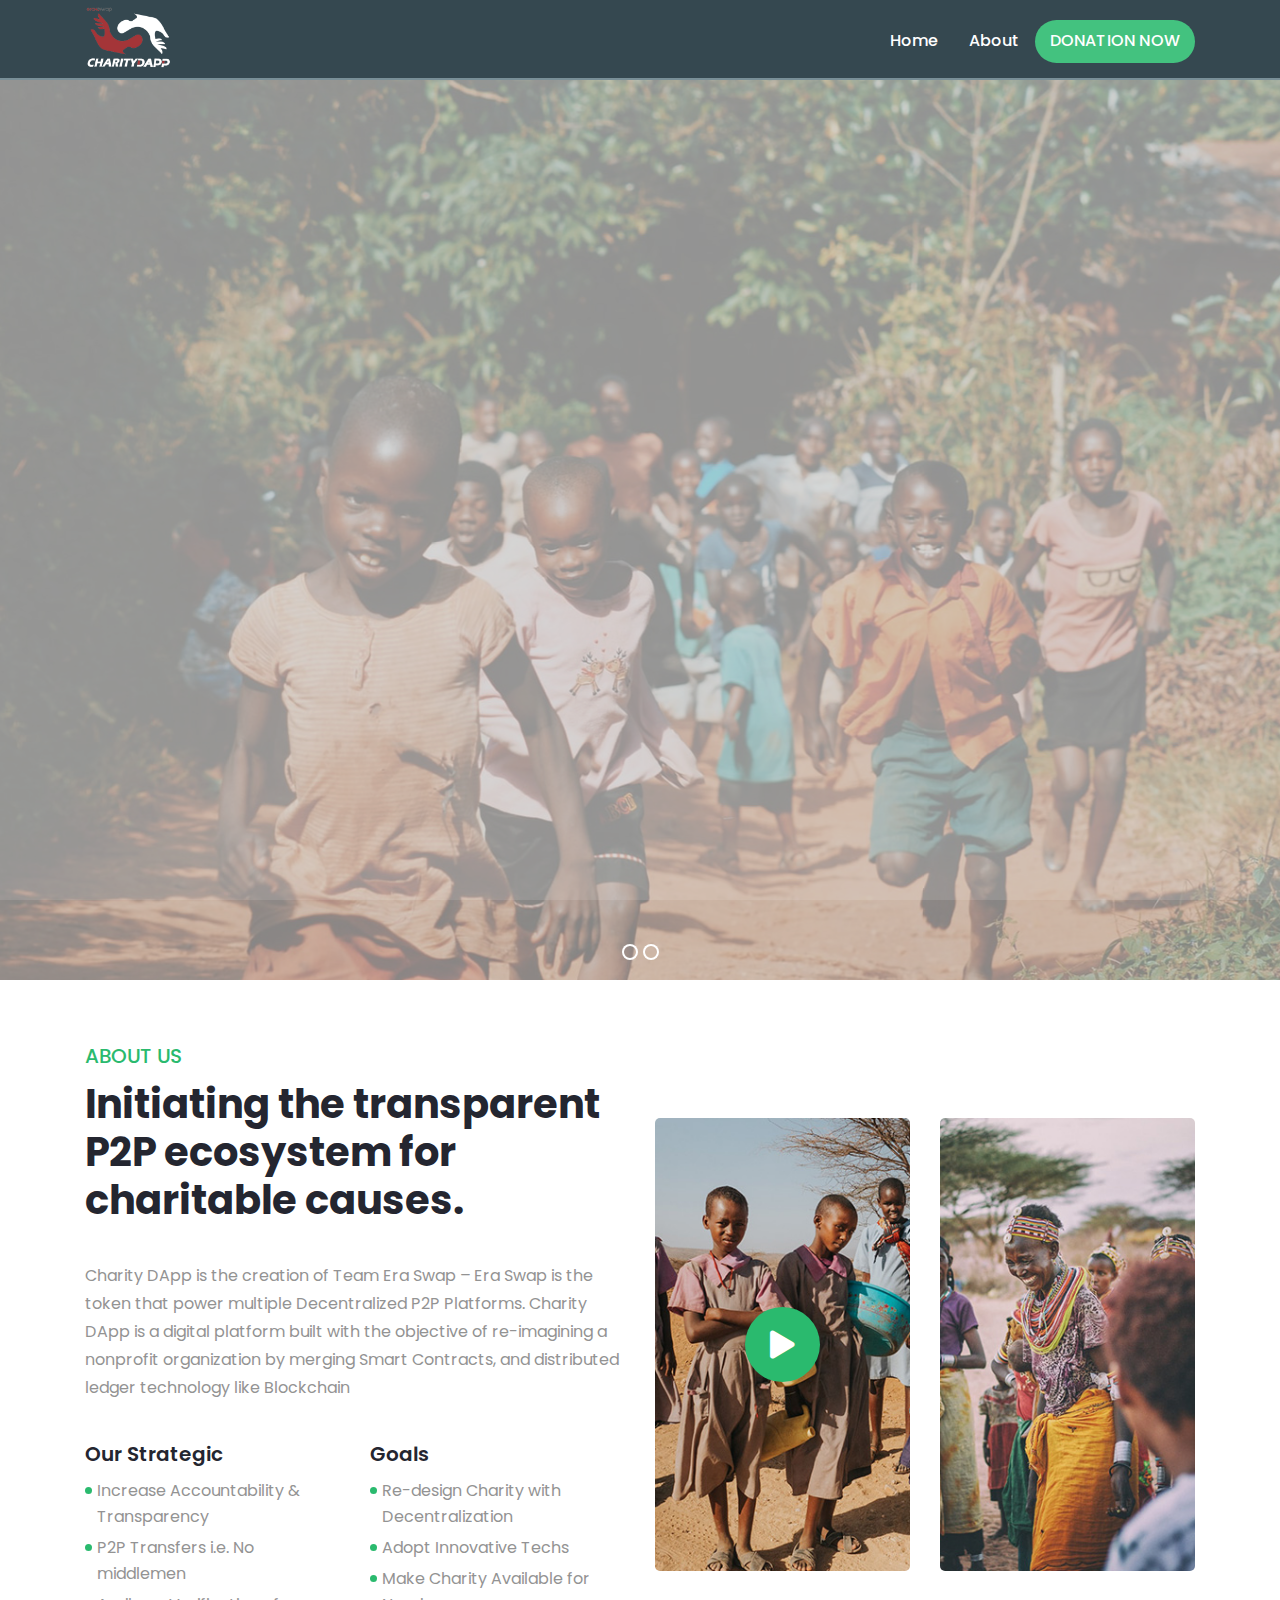
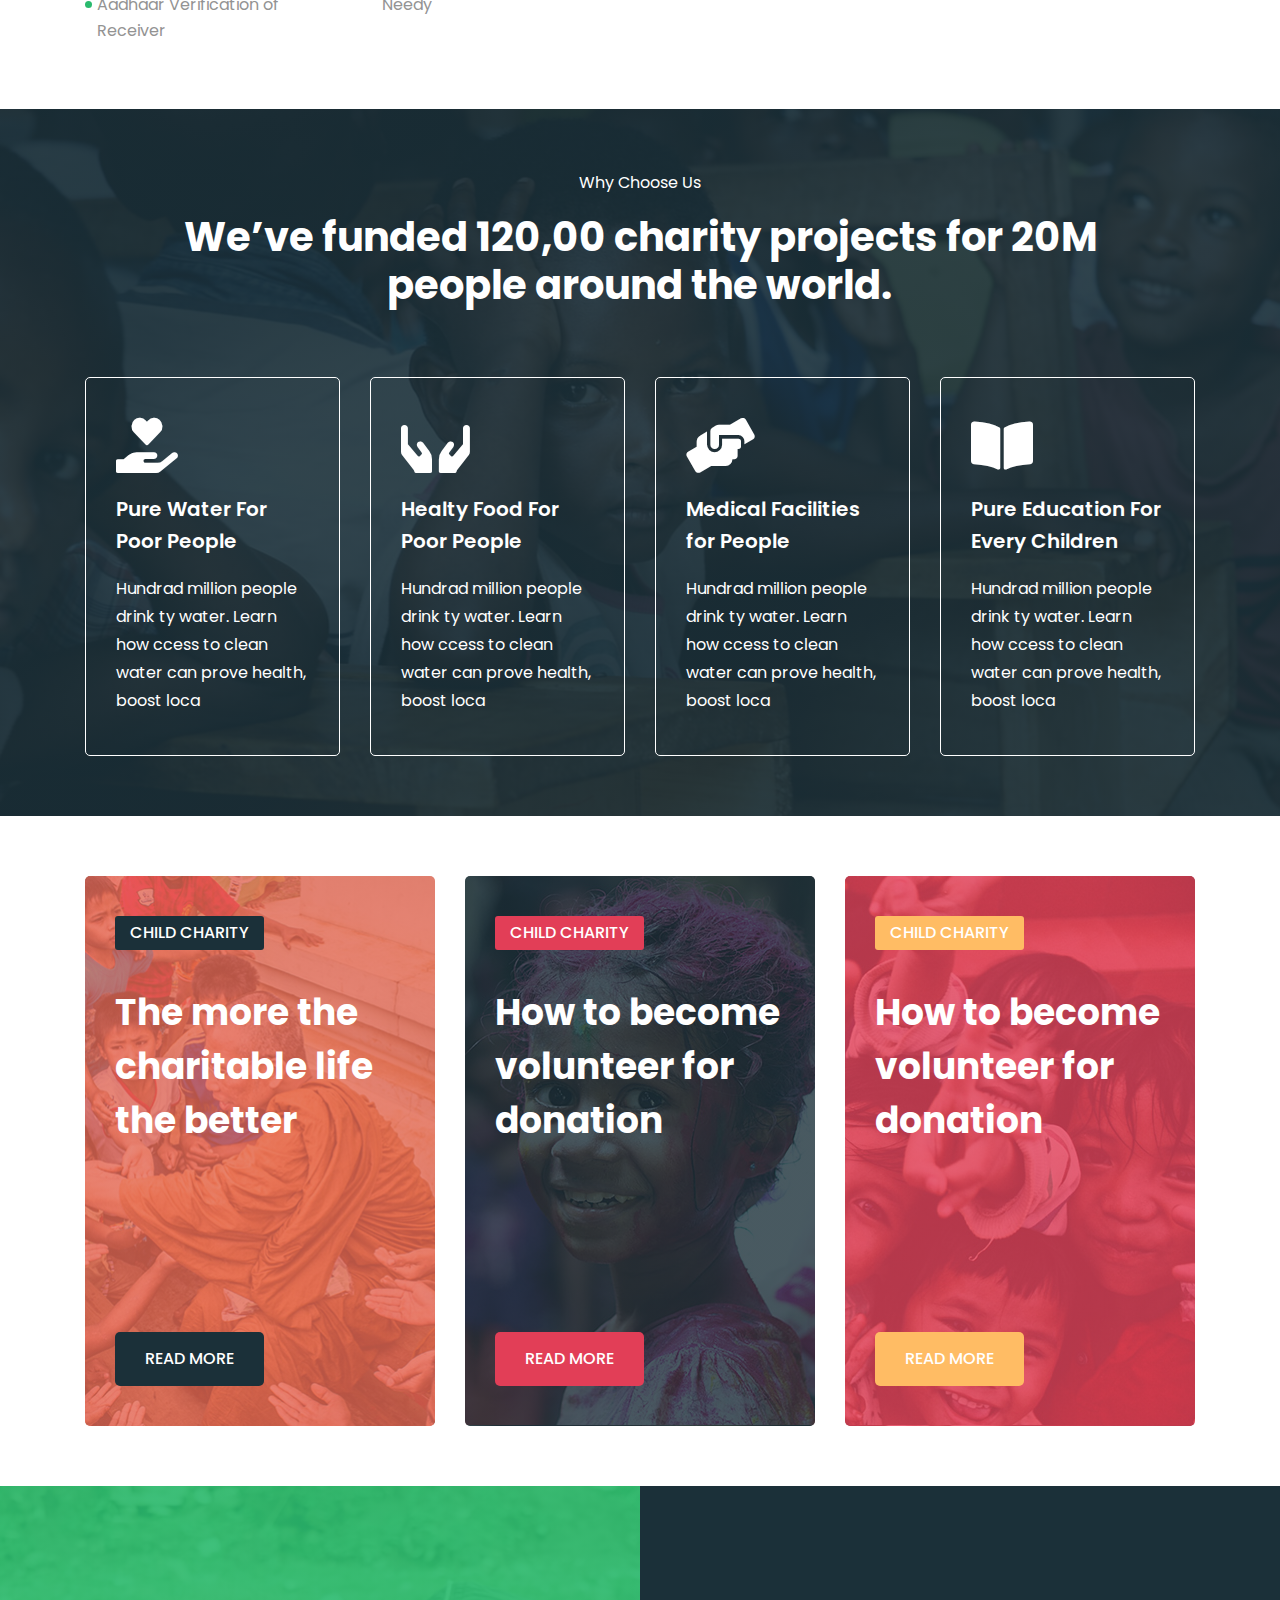
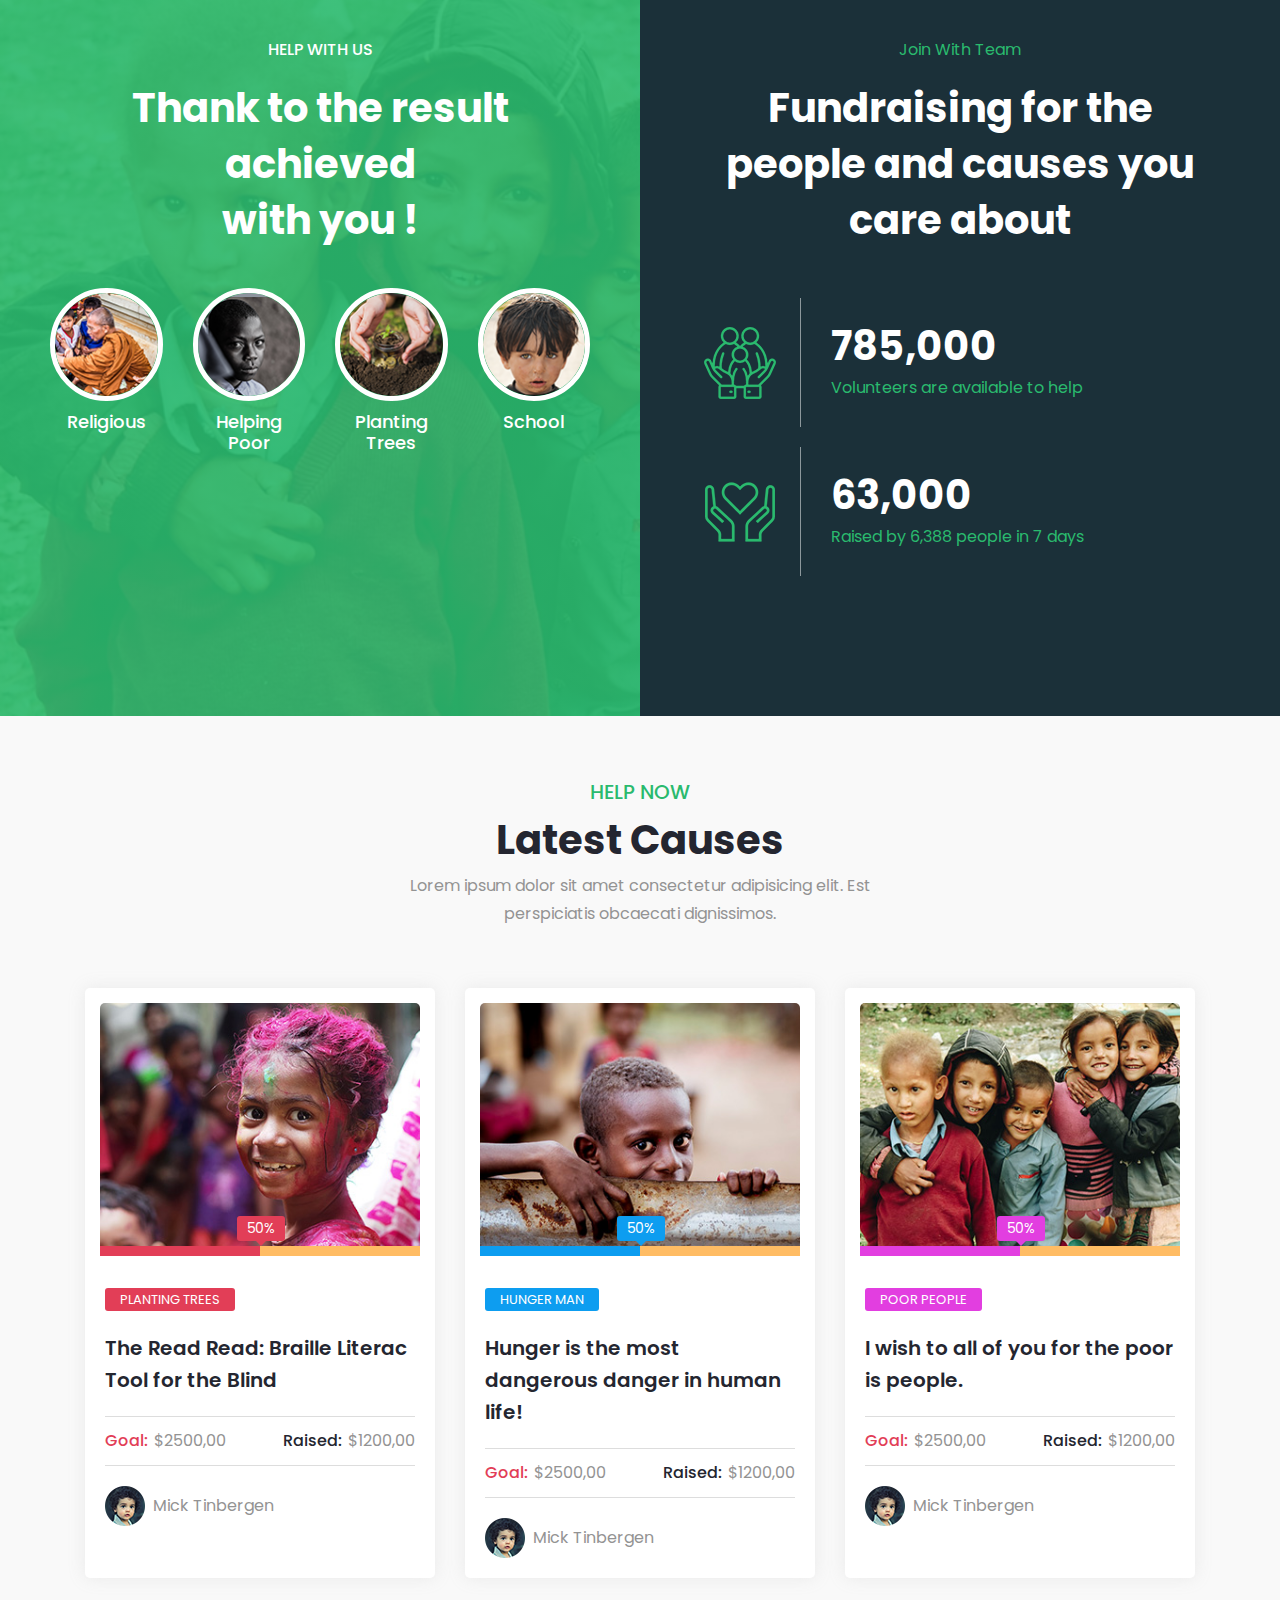
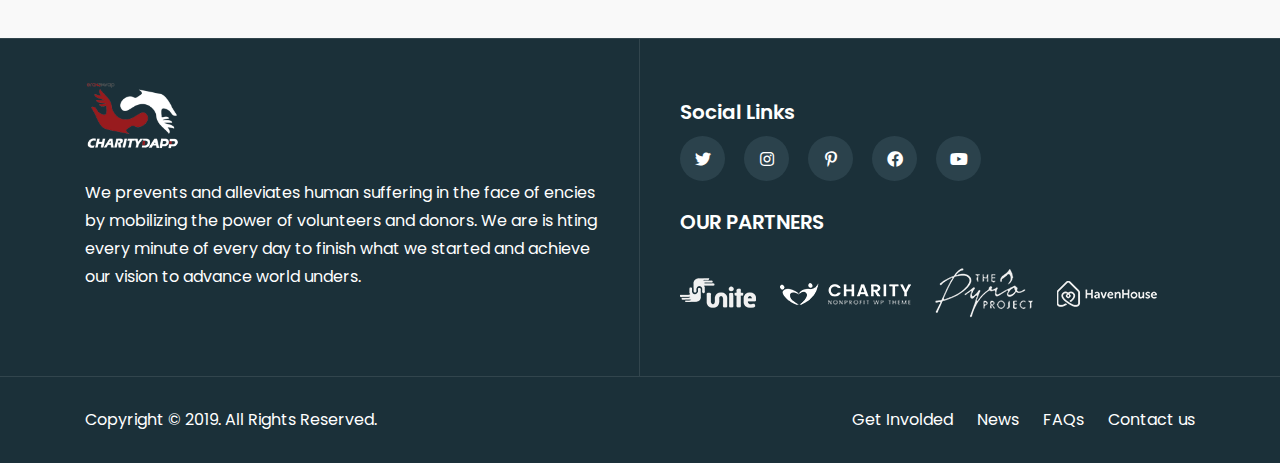
==== index.html @ 4c629a6e "add files" ====
<!DOCTYPE html>
<html lang="en">

<head>
    <meta charset="UTF-8">
    <meta name="viewport" content="width=device-width, initial-scale=1.0">
    <meta http-equiv="X-UA-Compatible" content="ie=edge">

    <title>CharityDAPP | Small charities can bring bigger impacts</title>

    <!-- Favicon -->

    <link rel="icon" type="image/png" sizes="16x16" href="img/logo.png">
    

    <!-- CSS -->
    <link href="//fonts.googleapis.com/css?family=Poppins:300,400,500,600,700,800,900&display=swap" rel="stylesheet">
    <link rel="stylesheet" href="lib/bootstrap/css/bootstrap.min.css">
    <link rel="stylesheet" href="lib/fontawesome/css/all.min.css">
    <link rel="stylesheet" href="lib/fancybox/jquery.fancybox.min.css">
    <link rel="stylesheet" href="lib/Menuzord/css/menuzord.css">
    <link rel="stylesheet" href="lib/OwlCarousel/assets/owl.carousel.min.css">
    <link rel="stylesheet" href="lib/OwlCarousel/assets/owl.theme.default.min.css">
    <link rel="stylesheet" href="lib/aos/aos.css">
    <link rel="stylesheet" href="lib/revolution/css/settings.css">
    <link rel="stylesheet" href="lib/revolution/css/layers.css">
    <link rel="stylesheet" href="lib/revolution/css/navigation.css">
    <link rel="stylesheet" href="lib/animate/animate.css">

    <link rel="stylesheet" href="css/style.css">
    <link rel="stylesheet" href="css/responsive.css">

    <!-- Color CSS -->
  


    <!-- STYLE SWITCH STYLESHEET ONLY FOR DEMO -->
    <link rel="stylesheet" href="demo/demo.css">

</head>

<body class="home-three">

    <!-- Preloader -->
    <div class="preloader">
        <div class="spinner">
            <svg viewBox="0 0 66 66" xmlns="http://www.w3.org/2000/svg">
                <circle class="length" fill="none" stroke-width="8" stroke-linecap="round" cx="33" cy="33" r="28">
                </circle>
            </svg>
            <svg viewBox="0 0 66 66" xmlns="http://www.w3.org/2000/svg">
                <circle fill="none" stroke-width="8" stroke-linecap="round" cx="33" cy="33" r="28"></circle>
            </svg>
            <svg viewBox="0 0 66 66" xmlns="http://www.w3.org/2000/svg">
                <circle fill="none" stroke-width="8" stroke-linecap="round" cx="33" cy="33" r="28"></circle>
            </svg>
            <svg viewBox="0 0 66 66" xmlns="http://www.w3.org/2000/svg">
                <circle fill="none" stroke-width="8" stroke-linecap="round" cx="33" cy="33" r="28"></circle>
            </svg>
        </div>
    </div>
    <!-- End of Preloader -->
    <!-- Back to Top Button -->
    <a id="top-button"><i class="fas fa-chevron-up"></i></a>
    <!-- End of Back to Top -->

    <!-- Header Section -->
    <header id="header" class="bg-dark unveiled-navigation">
       <!--  <section id="header-top" class="bg-base">
            <div class="container">
                <div class="row">
                    <div class="col-md-7">
                        <ul class="header-link">
                            <li><a href="#">Our Causes</a></li>
                            <li><a href="#">Events</a></li>
                            <li><a href="#">Become a Volunteer</a></li>
                        </ul>
                    </div>

                    <div class="col-md-3 ml-auto text-right">
                        <ul class="header-link">
                            <li><a href="#">Login</a></li>
                            <li><a href="#">Sign Up</a></li>
                        </ul>
                    </div>
                </div>
            </div>
        </section> -->
        <section id="header-bottom" class="navigation-layout">
            <div class="container">
                <div class="row">
                    <div class="col-md-12">
                        <div class="menuzord main-navigation" id="menuzord">
                            <a href="index.html" class="menuzord-brand"><img src="img/logo.png"  style="width: 86px;" alt="FundRack"
                                    data-rjs="3"></a>
                            <div class="search-dropdown view-mobile"><i class="fas fa-search"></i></div>
                            <ul class="menuzord-menu menuzord-right">
                                <li><a href="index.html">Home</a></li>
                                <li><a href="about-us.html">About</a></li>
                                <li> <a href="#" class="button button-primary button-rounded slider-top">Donation Now</a>
                                </li>
                            </ul>
                        </div>
                      
                    </div>
                </div>
            </div>
        </section>
    </header>
    <!-- End of Header Section -->

    <!-- Slider Section -->
    <section id="slider" class="slider-layout-one slider-layout-three">
        <div class="rev_slider_wrapper fullscreen-container">
            <div id="hero-slider-three" class="rev_slider fullscreenbanner" data-version="5.4.5" style="display:none">
                <ul>
                    <li data-transition="fade" class="slider-item">
                        <img src="img/slider-3.jpg" alt="FundRack" class="rev-slidebg" data-bgposition="center center"
                            data-bgfit="cover" data-bgrepeat="no-repeat" data-kenburns="on" data-duration="8000"
                            data-ease="Linear.easeNone" data-scalestart="100" data-scaleend="105" data-offsetstart="0 0"
                            data-offsetend="0 0" data-rotatestart="0" data-rotateend="0">
                        <div class="tp-caption heading-four"
                            data-frames='[{"delay":1500,"speed":1000,"frame":"0","from":"opacity:0;","to":"o:1;","ease":"Power3.easeInOut"},{"delay":"wait","speed":300,"frame":"999","to":"auto:auto;","ease":"Power3.easeInOut"}]'>
                            <h4>Powered by Era Swap </h4>
                        </div>
                        <div class="tp-caption heading-one"
                            data-frames='[{"delay":1900,"speed":1000,"frame":"0","from":"opacity:0;","to":"o:1;","ease":"Power3.easeInOut"},{"delay":"wait","speed":300,"frame":"999","to":"auto:auto;","ease":"Power3.easeInOut"}]'>
                            <h1>Small charities can 
                                <br> bring bigger impacts</h1>
                        </div>
                        <div class="tp-caption other-item"
                            data-frames='[{"delay":2300,"speed":1000,"frame":"0","from":"opacity:0;","to":"o:1;","ease":"Power3.easeInOut"},{"delay":"wait","speed":300,"frame":"999","to":"auto:auto;","ease":"Power3.easeInOut"}]'>
                            <a href="#" class="button button-primary">Get Started </a>
                        </div>
                        <div class="tp-caption layer-center"
                            data-frames='[{"delay":1000,"speed":1200,"frame":"0","from":"x:-50px;opacity:0;","to":"o:1;","ease":"Power3.easeInOut"},{"delay":"wait","speed":300,"frame":"999","to":"auto:auto;","ease":"Power3.easeInOut"}]'>
                            <img src="img/slider-shape.png" alt="FundRack">
                        </div>
                    </li>
                    <li data-transition="fade" class="slider-item">
                        <img src="img/slider-1.jpg" alt="FundRack" class="rev-slidebg" data-bgposition="center center"
                            data-bgfit="cover" data-bgrepeat="no-repeat" data-kenburns="on" data-duration="8000"
                            data-ease="Linear.easeNone" data-scalestart="100" data-scaleend="105" data-offsetstart="0 0"
                            data-offsetend="0 0" data-rotatestart="0" data-rotateend="0">
                        <div class="tp-caption heading-four"
                            data-frames='[{"delay":1500,"speed":1000,"frame":"0","from":"opacity:0;","to":"o:1;","ease":"Power3.easeInOut"},{"delay":"wait","speed":300,"frame":"999","to":"auto:auto;","ease":"Power3.easeInOut"}]'>
                            <h4>Powered by Era Swap </h4>
                        </div>
                        <div class="tp-caption heading-one"
                            data-frames='[{"delay":1900,"speed":1000,"frame":"0","from":"opacity:0;","to":"o:1;","ease":"Power3.easeInOut"},{"delay":"wait","speed":300,"frame":"999","to":"auto:auto;","ease":"Power3.easeInOut"}]'>
                            <h1 style="font-size: 42px;">Let’s redesign the practice of charity
                                <br>  with Blockchain driven Smart Contracts </h1>
                        </div>
                        <div class="tp-caption other-item"
                            data-frames='[{"delay":2300,"speed":1000,"frame":"0","from":"opacity:0;","to":"o:1;","ease":"Power3.easeInOut"},{"delay":"wait","speed":300,"frame":"999","to":"auto:auto;","ease":"Power3.easeInOut"}]'>
                            <a href="#" class="button button-primary">Get Started </a>
                        </div>
                        <div class="tp-caption layer-center"
                            data-frames='[{"delay":1000,"speed":1200,"frame":"0","from":"x:-50px;opacity:0;","to":"o:1;","ease":"Power3.easeInOut"},{"delay":"wait","speed":300,"frame":"999","to":"auto:auto;","ease":"Power3.easeInOut"}]'>
                            <img src="img/slider-shape.png" alt="FundRack">
                        </div>
                    </li>
                </ul>
            </div>
        </div>
       
    </section>
    <!-- End of Slider -->

    <!-- About Us -->
    <section id="about-us" class="p-80 about-layout-two">
        <div class="container">
            <div class="row about-content-wrap">
                <div class="col-md-6">
                    <div class="about-left">
                        <h4 class="color-base text-upper">About Us</h4>
                        <h2 class="color-secondary">Initiating the transparent P2P ecosystem for charitable causes.</h2>
                        <p>Charity DApp is the creation of Team Era Swap – Era Swap is the token that power multiple Decentralized P2P Platforms. Charity DApp is a digital platform built with the objective of re-imagining a nonprofit organization by merging Smart Contracts, and distributed ledger technology like Blockchain</p>
                        <div class="row">
                            <div class="col-md-6 about-innar">
                                <h4 class="color-secondary">Our Strategic</h4>
                                <ul class="about-list">
                                    <li> Increase Accountability & Transparency </li>
                                    <li> P2P Transfers i.e. No middlemen </li>
                                    <li> Aadhaar Verification of Receiver </li>
                                </ul>
                            </div>
                            <div class="col-md-6 about-innar">
                                <h4 class="color-secondary">Goals</h4>
                                <ul class="about-list">
                                    <li>Re-design Charity with Decentralization</li>
                                    <li>Adopt Innovative Techs </li>
                                    <li>Make Charity Available for Needy   </li>
                                </ul>
                            </div>
                        </div>
                    </div>
                </div>
                <div class="col-md-6 align-self-center">
                    <div class="about-right row">
                        <div class="col-md-6">
                            <div class="about-img-item">
                                <img src="img/about/5.jpg" alt="FundRack" class="img-fluid">
                                <div class="about-img-hover">
                                    <a data-fancybox href='https://youtu.be/f7hbWvHKns0'
                                        class="button-play bg-base color-white"><i class="fas fa-play"></i></a>
                                </div>
                            </div>
                        </div>
                        <div class="col-md-6">
                            <img src="img/about/6.jpg" alt="FundRack" class="img-fluid">
                        </div>
                    </div>
                </div>
            </div>
        </div>
    </section>
    <!-- End of About Us -->


    <section id="why-choose" class=" p-80 bg-cause">
        <div class="container">
            <div class="row">
                <div class="col-md-10 mx-auto text-center pb-60">
                    <p class="color-white">Why Choose Us</p>
                    <h2>We’ve funded 120,00 charity projects for
                        20M people around the world.</h2>
                </div>
            </div>
            <div class="row why-content-wrap">
                <div class="col-md-3">
                    <div class="why-card-item">
                        <i class="fas fa-hand-holding-heart color-white"></i>
                        <h4><a href="#" class="color-white">Pure Water
                                For Poor People</a></h4>
                        <p class="color-white">Hundrad million people drink ty water. Learn how ccess to clean water can
                            prove health, boost loca</p>
                    </div>
                </div>
                <div class="col-md-3">
                    <div class="why-card-item">
                        <i class="fas fa-hands color-white"></i>
                        <h4><a href="#" class="color-white">Healty Food
                                For Poor People</a></h4>
                        <p class="color-white">Hundrad million people drink ty water. Learn how ccess to clean water can
                            prove health, boost loca</p>
                    </div>
                </div>
                <div class="col-md-3">
                    <div class="why-card-item">
                        <i class="fas fa-hands-helping color-white"></i>
                        <h4><a href="#" class="color-white">Medical Facilities
                                for People</a></h4>
                        <p class="color-white">Hundrad million people drink ty water. Learn how ccess to clean water can
                            prove health, boost loca</p>
                    </div>
                </div>
                <div class="col-md-3">
                    <div class="why-card-item">
                        <i class="fas fa-book-open color-white"></i>
                        <h4><a href="#" class="color-white">Pure Education
                                For Every Children</a></h4>
                        <p class="color-white">Hundrad million people drink ty water. Learn how ccess to clean water can
                            prove health, boost loca</p>
                    </div>
                </div>
            </div>
        </div>
    </section>



    <!-- Feature Section -->
    <section id="blog-post-two" class="p-80 blog-layout-two">
        <div class="container">
            <div class="row blog-content-two">
                <div class="col-md-4">
                    <div class="blog-item item-one">
                        <p class="color-white text-upper"><a href="#" class="button-small bg-dark">Child Charity</a>
                            </p>
                        <h2 class="color-white">The more the charitable life the better</h2>
                        <a href="#" class="button button-secondary">Read More</a>
                    </div>
                </div>

                <div class="col-md-4">
                    <div class="blog-item item-two">
                        <p class="color-white text-upper"><a href="#" class="button-small bg-red">Child Charity</a>
                          </p>
                        <h2 class="color-white">How to become
                            volunteer for
                            donation </h2>
                        <a href="#" class="button button-red">Read More</a>
                    </div>
                </div>

                <div class="col-md-4">
                    <div class="blog-item item-three">
                        <p class="color-white text-upper"><a href="#" class="button-small bg-yellow">Child Charity</a>
                            </p>
                        <h2 class="color-white">How to become
                            volunteer for
                            donation </h2>
                        <a href="#" class="button button-yellow">Read More</a>
                    </div>
                </div>
            </div>
        </div>
    </section>
    <!-- End of Feature Section -->
    

    <section id="fun-area">
        <div class="container-fluid">
            <div class="row">
                <div class="col-md-6 text-center fun-bg">
                    <div class="fun-left">
                        <p class="color-white">Help With Us</p>
                        <h2>Thank to the result achieved <br> with you !</h2>
                        <div class="row">
                            <div class="col-md-3">
                                <div class="fun-image">
                                    <img src="img/thumb-1.png" alt="FundRack" class="img-fluid">
                                    <h5><a href="#" class="color-white">Religious</a></h5>
                                </div>
                            </div>
                            <div class="col-md-3">
                                <div class="fun-image">
                                    <img src="img/thumb-2.png" alt="FundRack" class="img-fluid">
                                    <h5><a href="#" class="color-white">Helping Poor</a></h5>
                                </div>
                            </div>
                            <div class="col-md-3">
                                <div class="fun-image">
                                    <img src="img/thumb-3.png" alt="FundRack" class="img-fluid">
                                    <h5><a href="#" class="color-white">Planting Trees</a></h5>
                                </div>
                            </div>
                            <div class="col-md-3">
                                <div class="fun-image">
                                    <img src="img/thumb-4.png" alt="FundRack" class="img-fluid">
                                    <h5><a href="#" class="color-white">School</a></h5>
                                </div>
                            </div>
                        </div>
                    </div>
                </div>
                <div class="col-md-6 text-center bg-dark align-self-center fun-right-bg">
                    <div class="fun-right">
                        <p class="color-base">Join With Team</p>
                        <h2>Fundraising for the people and causes you care about</h2>
                        <div class="row fun-fact-wrap">
                            <div class="col-md-6">
                                <div class="fun-fact d-flex">
                                    <div class="fun-fact-img">
                                        <img src="img/icon-1.png" alt="FundRack" class="img-fluid">
                                    </div>
                                    <div class="fun-content text-left">
                                        <h2>785,000</h2>
                                        <p class="color-base">Volunteers are available to help</p>
                                    </div>
                                </div>
                            </div>
                            <div class="col-md-6">
                                <div class="fun-fact d-flex">
                                    <div class="fun-fact-img">
                                        <img src="img/icon-2.png" alt="FundRack" class="img-fluid">
                                    </div>
                                    <div class="fun-content text-left">
                                        <h2>63,000</h2>
                                        <p class="color-base">Raised by 6,388 people in 7 days</p>
                                    </div>
                                </div>
                            </div>
                        </div>
                    </div>
                </div>
            </div>
        </div>
    </section>
   <!-- Causes Section -->
    <section id="causes" class="p-80 bg-light">
        <div class="container">
            <div class="row section-head pb-60">
                <div class="col-md-6 text-center mx-auto">
                    <h4 class="color-base text-upper">Help Now</h4>
                    <h2 class="color-secondary">Latest Causes</h2>
                    <p class="mb-0">Lorem ipsum dolor sit amet consectetur adipisicing elit. Est perspiciatis obcaecati
                        dignissimos.</p>
                </div>
            </div>
            <div class="row causes-content-wrap">
                <div class="col-md-4">
                    <div class="cause-item item-one">
                        <div class="cause-head">
                            <img src="img/cause/1.jpg" alt="FundRack" class="img-fluid">
                            <div class="cause-hover">
                                <a href="#" class="button button-small bg-red">30+ Donation</a>
                            </div>
                            <div class="cause-progress text-center">
                                <p class="cause-percent mb-0">50%</p>
                                <div class="progress">
                                    <div class="progress-bar bg-red" style="width: 50%" role="progressbar"
                                        aria-valuenow="50" aria-valuemin="0" aria-valuemax="100"></div>
                                </div>
                            </div>
                        </div>
                        <div class="cause-body">
                            <a href="#" class="mb-0 cause-category bg-red">Planting Trees</a>
                            <h4><a href="#" class="color-secondary">The Read Read: Braille Literac Tool for the
                                    Blind</a></h4>
                            <div class="row amount-row">
                                <div class="col-md-6">
                                    <p class="mb-0"><span class="color-red">Goal: </span> $2500,00</p>
                                </div>
                                <div class="col-md-6 text-right">
                                    <p class="mb-0"><span class="color-secondary">Raised: </span> $1200,00</p>
                                </div>
                            </div>
                            <div class="cause-author d-flex">
                                <img src="img/cause/thumb.png" alt="FundRack" class="img-fluid">
                                <p class="mb-0 align-self-center ml-2"><a href="#" class="color-light">Mick
                                        Tinbergen</a></p>
                            </div>
                        </div>
                    </div>
                </div>

                <div class="col-md-4">
                    <div class="cause-item item-two">
                        <div class="cause-head">
                            <img src="img/cause/2.jpg" alt="FundRack" class="img-fluid">
                            <div class="cause-hover">
                                <a href="#" class="button button-small bg-blue">35+ Donation</a>
                            </div>
                            <div class="cause-progress text-center">
                                <p class="cause-percent mb-0">50%</p>
                                <div class="progress">
                                    <div class="progress-bar bg-blue" style="width: 50%" role="progressbar"
                                        aria-valuenow="50" aria-valuemin="0" aria-valuemax="100"></div>
                                </div>
                            </div>
                        </div>
                        <div class="cause-body">
                            <a href="#" class="mb-0 cause-category bg-blue">Hunger Man</a>
                            <h4><a href="#" class="color-secondary">Hunger is the most dangerous danger in human
                                    life!</a></h4>
                            <div class="row amount-row">
                                <div class="col-md-6">
                                    <p class="mb-0"><span class="color-red">Goal: </span> $2500,00</p>
                                </div>
                                <div class="col-md-6 text-right">
                                    <p class="mb-0"><span class="color-secondary">Raised: </span> $1200,00</p>
                                </div>
                            </div>
                            <div class="cause-author d-flex">
                                <img src="img/cause/thumb.png" alt="FundRack" class="img-fluid">
                                <p class="mb-0 align-self-center ml-2"><a href="#" class="color-light">Mick
                                        Tinbergen</a></p>
                            </div>
                        </div>
                    </div>
                </div>

                <div class="col-md-4">
                    <div class="cause-item item-three">
                        <div class="cause-head">
                            <img src="img/cause/3.jpg" alt="FundRack" class="img-fluid">
                            <div class="cause-hover">
                                <a href="#" class="button button-small bg-pink">38+ Donation</a>
                            </div>
                            <div class="cause-progress text-center">
                                <p class="cause-percent mb-0">50%</p>
                                <div class="progress">
                                    <div class="progress-bar bg-pink" style="width: 50%" role="progressbar"
                                        aria-valuenow="50" aria-valuemin="0" aria-valuemax="100"></div>
                                </div>
                            </div>
                        </div>
                        <div class="cause-body">
                            <a href="#" class="mb-0 cause-category bg-pink">Poor People</a>
                            <h4><a href="#" class="color-secondary">I wish to all of you for the poor is people.</a>
                            </h4>
                            <div class="row amount-row">
                                <div class="col-md-6">
                                    <p class="mb-0"><span class="color-red">Goal: </span> $2500,00</p>
                                </div>
                                <div class="col-md-6 text-right">
                                    <p class="mb-0"><span class="color-secondary">Raised: </span> $1200,00</p>
                                </div>
                            </div>
                            <div class="cause-author d-flex">
                                <img src="img/cause/thumb.png" alt="FundRack" class="img-fluid">
                                <p class="mb-0 align-self-center ml-2"><a href="#" class="color-light">Mick
                                        Tinbergen</a></p>
                            </div>
                        </div>
                    </div>
                </div>
            </div>
        </div>
    </section>
    <!-- End of Causes Section -->

   
    <!-- Footer Area -->
    <footer id="footer" class="bg-dark">
        <section id="footer-top">
            <div class="container">
                <div class="row">
                    <div class="col-md-6 p-40 footer-left">
                        <a href="index.html"><img src="img/logo.png"  width="94px" alt="FundRack" class="img-fluid" data-rjs="3"></a>
                        <p class="color-white">We prevents and alleviates human suffering in the face of encies by
                            mobilizing the power of volunteers and donors. We are is hting every minute of every day to
                            finish what we started and achieve our vision to advance world unders.</p>
                        
                    </div>
                    <div class="col-md-6 p-40 footer-right align-self-center">
                        
                            <h4>Social Links</h4>
                             <ul class="footer-icon">
                                <li><a href="#"><i class="fab fa-twitter"></i></a></li>
                                <li><a href="#"><i class="fab fa-instagram"></i></a></li>
                                <li><a href="#"><i class="fab fa-pinterest-p"></i></a></li>
                                <li><a href="#"><i class="fab fa-facebook"></i></a></li>
                                <li><a href="#"><i class="fab fa-youtube"></i></a></li>
                             </ul>
                       
                        <div class="footer-item">
                            <h4>Our Partners</h4>
                            <div class="partner-logo d-flex align-items-center">
                                <a href="#" class="pr-4">
                                    <img src="img/p-1.png" alt="FundRack" class="img-fluid">
                                </a>
                                <a href="#" class="pr-4">
                                    <img src="img/p-2.png" alt="FundRack" class="img-fluid">
                                </a>
                                <a href="#" class="pr-4">
                                    <img src="img/p-3.png" alt="FundRack" class="img-fluid">
                                </a>
                                <a href="#">
                                    <img src="img/p-4.png" alt="FundRack" class="img-fluid">
                                </a>
                            </div>
                        </div>
                    </div>
                </div>
            </div>
        </section>
        <section id="footer-bottom">
            <div class="container">
                <div class="row">
                    <div class="col-md-6 align-self-center">
                        <p class="mb-0 color-white">Copyright © 2019. All Rights Reserved.</p>
                    </div>
                    <div class="col-md-6 text-right">
                        <ul class="footer-menu">
                            <li><a href="#" class="color-white">Get Involded</a></li>
                            <li><a href="#" class="color-white">News</a></li>
                            <li><a href="#" class="color-white">FAQs</a></li>
                            <li><a href="#" class="color-white">Contact us</a></li>
                        </ul>
                    </div>
                </div>
            </div>
        </section>
    </footer>
    <!-- End of Footer Area -->



    <!-- jQuery Scripts -->
    <script src="lib/jquery-3.4.1.min.js"></script>
    <script src="lib/bootstrap/js/bootstrap.min.js"></script>
    <script src="lib/fancybox/jquery.fancybox.min.js"></script>
    <script src="lib/Menuzord/js/menuzord.js"></script>
    <script src="lib/OwlCarousel/owl.carousel.min.js"></script>
    <script src="lib/aos/aos.js"></script>
    <script src="lib/counterup/waypoints.min.js"></script>
    <script src="lib/counterup/jquery.counterup.min.js"></script>
    <script src="lib/revolution/js/jquery.themepunch.tools.min.js"></script>
    <script src="lib/revolution/js/jquery.themepunch.revolution.min.js"></script>
    <script src="lib/retina/retina.min.js"></script>
    <script src="lib/ajaxchimp/ajaxchimp.min.js"></script>

    <!-- SLIDER REVOLUTION 5.0 EXTENSIONS  (Load Extensions only on Local File Systems !  The following part can be removed on Server for On Demand Loading) -->
    <script src="lib/revolution/js/extensions/revolution.extension.actions.min.js"></script>
    <script src="lib/revolution/js/extensions/revolution.extension.carousel.min.js"></script>
    <script src="lib/revolution/js/extensions/revolution.extension.kenburn.min.js"></script>
    <script src="lib/revolution/js/extensions/revolution.extension.layeranimation.min.js"></script>
    <script src="lib/revolution/js/extensions/revolution.extension.migration.min.js"></script>
    <script src="lib/revolution/js/extensions/revolution.extension.navigation.min.js"></script>
    <script src="lib/revolution/js/extensions/revolution.extension.parallax.min.js"></script>
    <script src="lib/revolution/js/extensions/revolution.extension.slideanims.min.js"></script>
    <script src="lib/revolution/js/extensions/revolution.extension.video.min.js"></script>

    <script src="js/scripts.js"></script>

    <!-- =========================================================
             STYLE SWITCHER | ONLY FOR DEMO NOT INCLUDED IN MAIN FILES
        ============================================================== -->
    
    <script src="demo/demo.js"></script>
    
</body>

</html>
---- lib/Menuzord/css/menuzord.css ----
/*
Item name: Menuzord - Responsive Megamenu
Author: marcoarib - marco.arib@gmail.com
License: http://codecanyon.net/licenses
*/

/*
	CONTENTS:
	
	 1 - MENU CONTAINER
		- Scrollable menu
	 2 - BRAND
	 3 - MENU
		- Right alignment
		- Menu items
		- Active/hover state
	 4 - DROPDOWN
		- Dropdown items
		- Hover state
		- Dropdown left alignment
	 5 - DROPDOWN/MEGAMENU INDICATORS
	 6 - MEGAMENU
	 7 - MEGAMENU WIDTHS
		- Half width
		- Quarter width
	 8 - GRID SYSTEM
	 9 - SHOW/HIDE BUTTON (MOBILE MODE)
		- Icon
	10 - ICONS (parent menu items)
	11 - SEARCH FIELD
		- Form
		- Input
	12 - VERTICAL TABS
	13 - COLOR SCHEMES
	14 - MOBILE MODE (RESPONSIVE MODE)
		- Menu container
		- Brand
		- Show/hide button
		- Menu
		- Dropdown
		- Dropdown items
		- Dropdown/megamenu indicators
		- Megamenu
		- Search field
*/

/* FONT
======================================*/


/* 1 - MENU CONTAINER
======================================*/
.menuzord,
.menuzord *{
	/* font-family: 'Open Sans', sans-serif; */
	box-sizing:border-box;
	-moz-box-sizing:border-box; 
	-webkit-box-sizing:border-box;
}
.menuzord{
	width: 100%;
	padding: 0 30px;
	float: left;
	position: relative;
	background: #fff;
}
.menuzord a{
	-o-transition: color .3s linear, background .3s linear;
	-moz-transition: color .3s linear, background .3s linear;
	-webkit-transition: color .3s linear, background .3s linear;
	transition: color .3s linear, background .3s linear;
}
/* scrollable menu */
.menuzord-menu.scrollable > .scrollable-fix{
	display: none;
}

/* 2 - BRAND
======================================*/
.menuzord-brand{
	margin: 18px 30px 0 0;
	float: left;
	color: #666;
	text-decoration: none;
	font-size: 24px;
	font-weight: 600;
	line-height: 1.3;
	cursor: pointer;
}

/* 3 - MENU
======================================*/
.menuzord-menu{
	margin: 0;
	padding: 0;
	float: left;
	list-style: none;
}
/* Right alignment */
.menuzord-menu.menuzord-right{
	float: right;
}
/* Menu items */
.menuzord-menu > li{
	display: inline-block;
	float: left;
}
.menuzord-menu > li > a{
	padding: 26px 16px;
	display: inline-block;
	text-decoration: none;
	font-size: 14px;
	font-weight: 600;
	color: #888;
	outline: 0;
	line-height: 1.42857143;
	-webkit-tap-highlight-color: rgba(0,0,0,0);
	-webkit-tap-highlight-color: transparent;
}
/* Active/hover state (Menu items) */
.menuzord-menu > li.active > a,
.menuzord-menu > li:hover > a{
	color: #333;
}

/* 4 - DROPDOWN
======================================*/
.menuzord-menu ul.dropdown,
.menuzord-menu ul.dropdown li ul.dropdown{
	list-style: none;
    margin: 0;
    padding: 0;   
	display: none;
    position: absolute;
    z-index: 99;
	min-width: 180px;
	white-space: nowrap;
	background: #fff;
}
.menuzord-menu ul.dropdown li ul.dropdown{
    left: 100%;
}
/* Dropdown items */
.menuzord-menu ul.dropdown li{
	clear: both;
	width: 100%;
	border: 0 none;
	font-size: 12px;
	position: relative;
}
.menuzord-menu ul.dropdown li a{
	width: 100%;
	background: none;
	padding: 10px 25px 10px 22px;
	color: #888;
	text-decoration: none;
	display: inline-block;
	float: left;
	clear: both;
	position: relative;
	outline: 0;
	-o-transition: padding .2s linear;
	-moz-transition: padding .2s linear;
	-webkit-transition: padding .2s linear;
	transition: padding .2s linear;
}
/* Hover state (dropdown items) */
.menuzord-menu ul.dropdown li:hover > a{
	padding-left: 28px;
	padding-right: 19px;
	color: #333;
}

/* Dropdown left alignment */
.menuzord-menu ul.dropdown.dropdown-left{
	left: none;
}
.menuzord-menu ul.dropdown li ul.dropdown.dropdown-left{
	left: -100%;
}

/* 5 - DROPDOWN/MEGAMENU INDICATORS
======================================*/
.menuzord-menu li .indicator{
	margin-left: 3px;
}
.menuzord-menu li ul.dropdown li .indicator{
	position: absolute;
	top: 8px;
	right: 10px;
	font-size: 15px;
}

/* 6 - MEGAMENU
======================================*/
.menuzord-menu > li > .megamenu{
	width: 100%;
	padding: 20px 30px;
	left: 0;
	position: absolute;
	display: none;
	z-index: 99;
	border-top: solid 1px #f0f0f0;
	background: #fff;
}

/* 7 - MEGAMENU WIDTHS
======================================*/
/* Half width */
.menuzord-menu > li > .megamenu.megamenu-half-width{
	width: 50%;
	left: auto;
}
/* Quarter width */
.menuzord-menu > li > .megamenu.megamenu-quarter-width{
	width: 25%;
	left: auto;
}

/* 8 - GRID SYSTEM
======================================*/
.menuzord-menu > li > .megamenu .megamenu-row{
	width: 100%;
	margin-top: 15px;
}
.menuzord-menu > li > .megamenu .megamenu-row:first-child {
	margin-top: 0;
}
.menuzord-menu > li > .megamenu .megamenu-row:before,
.menuzord-menu > li > .megamenu .megamenu-row:after {
	display: table;
	content: "";
	line-height: 0;
}
.menuzord-menu > li > .megamenu .megamenu-row:after {
	clear: both;
}
.menuzord-menu > li > .megamenu .megamenu-row .col1,
.menuzord-menu > li > .megamenu .megamenu-row .col2,
.menuzord-menu > li > .megamenu .megamenu-row .col3,
.menuzord-menu > li > .megamenu .megamenu-row .col4,
.menuzord-menu > li > .megamenu .megamenu-row .col5,
.menuzord-menu > li > .megamenu .megamenu-row .col6,
.menuzord-menu > li > .megamenu .megamenu-row .col7,
.menuzord-menu > li > .megamenu .megamenu-row .col8,
.menuzord-menu > li > .megamenu .megamenu-row .col9,
.menuzord-menu > li > .megamenu .megamenu-row .col10,
.menuzord-menu > li > .megamenu .megamenu-row .col11,
.menuzord-menu > li > .megamenu .megamenu-row .col12{
	display: block;
	min-height: 20px;
	float: left;
	margin-left: 3%;
}
.menuzord-menu > li > .megamenu .megamenu-row [class*="col"]:first-child {
	margin-left: 0;
}
.menuzord-menu > li > .megamenu .megamenu-row .col1{
	width: 5.583333333333%;
}
.menuzord-menu > li > .megamenu .megamenu-row .col2{
	width: 14.166666666666%;
}
.menuzord-menu > li > .megamenu .megamenu-row .col3{
	width: 22.75%;
}
.menuzord-menu > li > .megamenu .megamenu-row .col4{
	width: 31.333333333333%;
}
.menuzord-menu > li > .megamenu .megamenu-row .col5{
	width: 39.916666666667%;
}
.menuzord-menu > li > .megamenu .megamenu-row .col6{
	width: 48.5%;
}
.menuzord-menu > li > .megamenu .megamenu-row .col7{
	width: 57.083333333333%;
}
.menuzord-menu > li > .megamenu .megamenu-row .col8{
	width: 65.666666666667%;
}
.menuzord-menu > li > .megamenu .megamenu-row .col9{
	width: 74.25%;
}
.menuzord-menu > li > .megamenu .megamenu-row .col10{
	width: 82.833333333334%;
}
.menuzord-menu > li > .megamenu .megamenu-row .col11{
	width: 91.416666666667%;
}
.menuzord-menu > li > .megamenu .megamenu-row .col12{
	width: 100%;
}

/* 9 - SHOW/HIDE BUTTON (MOBILE MODE)
======================================*/
.menuzord .showhide{
	width: 60px;
	height: 46px;
	padding: 13px 0 0;
	display: none;
	float: right;
	text-decoration: none;
	outline: none;
	-webkit-tap-highlight-color: rgba(0,0,0,0);
	-webkit-tap-highlight-color: transparent;
}
/* Show/hide button icon */
.menuzord .showhide em{
	width: 20px;
	height: 3px;
	margin: 3.5px 20px 0;
	float: right;
	background: #777;
}

/* 10 - ICONS (parent menu items)
======================================*/
.menuzord-menu > li > a > i{
	margin: 0 5px 0 0;
	font-size: 18px;
	float: left;
	line-height: 20px;
	font-family: 'FontAwesome';
}

/* 11 - SEARCH FIELD
======================================*/
/* Form */
.menuzord-menu > li.search form{
	float: left;
	padding: 22px 16px 17px;
}
/* Input */
.menuzord-menu > li.search form input[type="text"]{
	width: 160px;
	padding: 5px 10px;
	font-family: 'Open Sans', sans-serif;
	border: none;
	background: #f0f0f0;
	border-radius: 2px;
	outline: 0;
	-o-transition: width 1s ease-out;
	-moz-transition: width 1s ease-out;
	-webkit-transition: width 1s ease-out;
	transition: width 1s ease-out;
}
.menuzord-menu > li.search form:hover input[type="text"]{
	width: 160px;
}

/* 12 - VERTICAL TABS
======================================*/
.menuzord-tabs{
	width: 100%;
	float: left;
}
.menuzord-tabs-nav{
	width: 20%;
	margin: 0;
	padding: 0;
	float: left;
	list-style: none;
}
.menuzord-tabs-nav > li > a{
	width: 100%;
	padding: 7px 16px;
	float: left;
	font-size: 13px;
	text-decoration: none;
	color: #666;
	border: solid 1px #f0f0f0;
	outline: 0;
}
.menuzord-tabs-nav li.active a,
.menuzord-tabs-nav li:hover a{
	background: #f0f0f0;
}
.menuzord-tabs-content{
	width: 80%;
	min-height: 30px;
	padding: 20px;
	float: right;
	display: none;
	font-size: 13px;
	border: solid 1px #f0f0f0;
}
.menuzord-tabs-content.active{
	display: block;
}

/* 13 - COLOR SCHEMES
======================================*/
/* blue */
.menuzord.blue .menuzord-menu > li.active > a, 
.menuzord.blue .menuzord-menu > li:hover > a, 
.menuzord.blue .menuzord-menu ul.dropdown li:hover > a{ 
	color: #4A89DC; 
}
/* green */
.menuzord.green .menuzord-menu > li.active > a, 
.menuzord.green .menuzord-menu > li:hover > a, 
.menuzord.green .menuzord-menu ul.dropdown li:hover > a{ 
	color: #37BC9B; 
}
/* red */
.menuzord.red .menuzord-menu > li.active > a, 
.menuzord.red .menuzord-menu > li:hover > a, 
.menuzord.red .menuzord-menu ul.dropdown li:hover > a{ 
	color: #E9573F; 
}
/* orange */
.menuzord.orange .menuzord-menu > li.active > a, 
.menuzord.orange .menuzord-menu > li:hover > a, 
.menuzord.orange .menuzord-menu ul.dropdown li:hover > a{ 
	color: #ff670f; 
}
/* yellow */
.menuzord.yellow .menuzord-menu > li.active > a, 
.menuzord.yellow .menuzord-menu > li:hover > a, 
.menuzord.yellow .menuzord-menu ul.dropdown li:hover > a{ 
	color: #F6BB42; 
}
/* purple */
.menuzord.purple .menuzord-menu > li.active > a, 
.menuzord.purple .menuzord-menu > li:hover > a, 
.menuzord.purple .menuzord-menu ul.dropdown li:hover > a{ 
	color: #967ADC; 
}
/* pink */
.menuzord.pink .menuzord-menu > li.active > a, 
.menuzord.pink .menuzord-menu > li:hover > a, 
.menuzord.pink .menuzord-menu ul.dropdown li:hover > a{ 
	color: #D770AD; 
}

/* 14 - MOBILE MODE (RESPONSIVE MODE)
======================================*/
@media (max-width: 768px){
	/* Responsive menu container */
	.menuzord-responsive.menuzord{
		padding: 0;
	}
	
	/* Brand */
	.menuzord-responsive .menuzord-brand{
		margin: 8px 30px 10px 20px;
		font-size: 20px;
		line-height: 1.55;
	}
	
	/* Show/hide button */
	.menuzord-responsive .showhide{
		margin: 0;
	}
	
	/* Menu */
	.menuzord-responsive .menuzord-menu{
		width: 100%;
		float: left !important;
	}
	/* scrollable menu*/
	.menuzord-responsive .menuzord-menu.scrollable{
		overflow-y: auto;
		-webkit-overflow-scrolling: touch;
	}
	.menuzord-responsive .menuzord-menu.scrollable > .scrollable-fix{
		display: block;
	}
	
	/* Menu items */
	.menuzord-responsive .menuzord-menu > li{
		width: 100%;
		display: block;
		position: relative;
	}
	.menuzord-responsive .menuzord-menu > li > a{
		width: 100%;
		padding: 12px 20px;
		display: block;
		border-bottom: solid 1px #f0f0f0;
	}
	.menuzord-responsive .menuzord-menu > li:first-child > a{
		border-top: solid 1px #f0f0f0;
	}
	
	/* Dropdown */
	.menuzord-responsive .menuzord-menu ul.dropdown,
	.menuzord-responsive .menuzord-menu ul.dropdown li ul.dropdown{
		width: 100%;
		left: 0;
		position: static;
		border: none;
		background: #fff;
		float: left;
	}
	
	/* Dropdown items */
	.menuzord-responsive .menuzord-menu ul.dropdown li{
		position: relative;
	}
	.menuzord-responsive .menuzord-menu ul.dropdown li a{
		border-bottom: solid 1px #f0f0f0;
	}
	.menuzord-responsive .menuzord-menu.menuzord-indented > li > ul.dropdown > li > a{ padding-left: 40px !important; }
	.menuzord-responsive .menuzord-menu.menuzord-indented > li > ul.dropdown > li > ul.dropdown > li > a{ padding-left: 60px !important; }
	.menuzord-responsive .menuzord-menu.menuzord-indented > li > ul.dropdown > li > ul.dropdown > li > ul.dropdown > li > a{ padding-left: 80px !important; }
	.menuzord-responsive .menuzord-menu.menuzord-indented > li > ul.dropdown > li:hover > a{ padding-left: 50px !important; }
	.menuzord-responsive .menuzord-menu.menuzord-indented > li > ul.dropdown > li > ul.dropdown > li:hover > a{ padding-left: 70px !important; }
	.menuzord-responsive .menuzord-menu.menuzord-indented > li > ul.dropdown > li > ul.dropdown > li > ul.dropdown > li:hover > a{ padding-left: 90px !important; }
	
	/* Dropdown/megamenu indicators */
	.menuzord-responsive .menuzord-menu li .indicator{		
		width: 60px;
		height: 45px;
		position: absolute;
		right: 0;
		top: 0;
		font-size: 22px;
		text-align: center;
		line-height: 43px;
		border-left: solid 1px #f5f5f5;
	}
	.menuzord-responsive .menuzord-menu li ul.dropdown li .indicator{
		height: 38px;
		right: 0;
		top: 0;
		font-size: 18px;
		line-height: 36px;
	}
	
	/* Megamenu */
	.menuzord-responsive .menuzord-menu > li > .megamenu{
		width: 100% !important;
		left: 0 !important;
		position: static;
		border-top: none;
		border-bottom: solid 1px #f0f0f0;
	}
	.menuzord-responsive .menuzord-menu > li > .megamenu .megamenu-row [class*="col"]{
		float: none;
		display: block;
		width: 100% !important;
		margin-left: 0;
		margin-top: 15px;
	}
	.menuzord-responsive .menuzord-menu > li > .megamenu .megamenu-row:first-child  [class*="col"]:first-child {
		margin-top: 0;
	}
	.menuzord-responsive .menuzord-menu > li > .megamenu .megamenu-row{
		margin-top: 0;
	}
	
	/* Search field */
	.menuzord-responsive .menuzord-menu > li.search form{
		width: 100%;
		margin: 4px 0;
		padding: 10px 16px !important;
	}
	.menuzord-responsive .menuzord-menu > li.search form input[type="text"]{
		width: 100%;
	}
	
	/* Tabs */
	.menuzord-responsive .menuzord-tabs-nav{
		width: 100%;
	}
	.menuzord-responsive .menuzord-tabs-content{
		width: 100%;
	}
}
---- lib/revolution/css/settings.css ----
/*-----------------------------------------------------------------------------

-	Revolution Slider 5.0 Default Style Settings -

Screen Stylesheet

version:   	5.4.5
date:      	15/05/17
author:		themepunch
email:     	info@themepunch.com
website:   	http://www.themepunch.com
-----------------------------------------------------------------------------*/
#debungcontrolls,.debugtimeline{width:100%;box-sizing:border-box}.rev_column,.rev_column .tp-parallax-wrap,.tp-svg-layer svg{vertical-align:top}#debungcontrolls{z-index:100000;position:fixed;bottom:0;height:auto;background:rgba(0,0,0,.6);padding:10px}.debugtimeline{height:10px;position:relative;margin-bottom:3px;display:none;white-space:nowrap}.debugtimeline:hover{height:15px}.the_timeline_tester{background:#e74c3c;position:absolute;top:0;left:0;height:100%;width:0}.rs-go-fullscreen{position:fixed!important;width:100%!important;height:100%!important;top:0!important;left:0!important;z-index:9999999!important;background:#fff!important}.debugtimeline.tl_slide .the_timeline_tester{background:#f39c12}.debugtimeline.tl_frame .the_timeline_tester{background:#3498db}.debugtimline_txt{color:#fff;font-weight:400;font-size:7px;position:absolute;left:10px;top:0;white-space:nowrap;line-height:10px}.rtl{direction:rtl}@font-face{font-family:revicons;src:url(../fonts/revicons/revicons.eot?5510888);src:url(../fonts/revicons/revicons.eot?5510888#iefix) format('embedded-opentype'),url(../fonts/revicons/revicons.woff?5510888) format('woff'),url(../fonts/revicons/revicons.ttf?5510888) format('truetype'),url(../fonts/revicons/revicons.svg?5510888#revicons) format('svg');font-weight:400;font-style:normal}[class*=" revicon-"]:before,[class^=revicon-]:before{font-family:revicons;font-style:normal;font-weight:400;speak:none;display:inline-block;text-decoration:inherit;width:1em;margin-right:.2em;text-align:center;font-variant:normal;text-transform:none;line-height:1em;margin-left:.2em}.revicon-search-1:before{content:'\e802'}.revicon-pencil-1:before{content:'\e831'}.revicon-picture-1:before{content:'\e803'}.revicon-cancel:before{content:'\e80a'}.revicon-info-circled:before{content:'\e80f'}.revicon-trash:before{content:'\e801'}.revicon-left-dir:before{content:'\e817'}.revicon-right-dir:before{content:'\e818'}.revicon-down-open:before{content:'\e83b'}.revicon-left-open:before{content:'\e819'}.revicon-right-open:before{content:'\e81a'}.revicon-angle-left:before{content:'\e820'}.revicon-angle-right:before{content:'\e81d'}.revicon-left-big:before{content:'\e81f'}.revicon-right-big:before{content:'\e81e'}.revicon-magic:before{content:'\e807'}.revicon-picture:before{content:'\e800'}.revicon-export:before{content:'\e80b'}.revicon-cog:before{content:'\e832'}.revicon-login:before{content:'\e833'}.revicon-logout:before{content:'\e834'}.revicon-video:before{content:'\e805'}.revicon-arrow-combo:before{content:'\e827'}.revicon-left-open-1:before{content:'\e82a'}.revicon-right-open-1:before{content:'\e82b'}.revicon-left-open-mini:before{content:'\e822'}.revicon-right-open-mini:before{content:'\e823'}.revicon-left-open-big:before{content:'\e824'}.revicon-right-open-big:before{content:'\e825'}.revicon-left:before{content:'\e836'}.revicon-right:before{content:'\e826'}.revicon-ccw:before{content:'\e808'}.revicon-arrows-ccw:before{content:'\e806'}.revicon-palette:before{content:'\e829'}.revicon-list-add:before{content:'\e80c'}.revicon-doc:before{content:'\e809'}.revicon-left-open-outline:before{content:'\e82e'}.revicon-left-open-2:before{content:'\e82c'}.revicon-right-open-outline:before{content:'\e82f'}.revicon-right-open-2:before{content:'\e82d'}.revicon-equalizer:before{content:'\e83a'}.revicon-layers-alt:before{content:'\e804'}.revicon-popup:before{content:'\e828'}.rev_slider_wrapper{position:relative;z-index:0;width:100%}.rev_slider{position:relative;overflow:visible}.entry-content .rev_slider a,.rev_slider a{box-shadow:none}.tp-overflow-hidden{overflow:hidden!important}.group_ov_hidden{overflow:hidden}.rev_slider img,.tp-simpleresponsive img{max-width:none!important;transition:none;margin:0;padding:0;border:none}.rev_slider .no-slides-text{font-weight:700;text-align:center;padding-top:80px}.rev_slider>ul,.rev_slider>ul>li,.rev_slider>ul>li:before,.rev_slider_wrapper>ul,.tp-revslider-mainul>li,.tp-revslider-mainul>li:before,.tp-simpleresponsive>ul,.tp-simpleresponsive>ul>li,.tp-simpleresponsive>ul>li:before{list-style:none!important;position:absolute;margin:0!important;padding:0!important;overflow-x:visible;overflow-y:visible;background-image:none;background-position:0 0;text-indent:0;top:0;left:0}.rev_slider>ul>li,.rev_slider>ul>li:before,.tp-revslider-mainul>li,.tp-revslider-mainul>li:before,.tp-simpleresponsive>ul>li,.tp-simpleresponsive>ul>li:before{visibility:hidden}.tp-revslider-mainul,.tp-revslider-slidesli{padding:0!important;margin:0!important;list-style:none!important}.fullscreen-container,.fullwidthbanner-container{padding:0;position:relative}.rev_slider li.tp-revslider-slidesli{position:absolute!important}.tp-caption .rs-untoggled-content{display:block}.tp-caption .rs-toggled-content{display:none}.rs-toggle-content-active.tp-caption .rs-toggled-content{display:block}.rs-toggle-content-active.tp-caption .rs-untoggled-content{display:none}.rev_slider .caption,.rev_slider .tp-caption{position:relative;visibility:hidden;white-space:nowrap;display:block;-webkit-font-smoothing:antialiased!important;z-index:1}.rev_slider .caption,.rev_slider .tp-caption,.tp-simpleresponsive img{-moz-user-select:none;-khtml-user-select:none;-webkit-user-select:none;-o-user-select:none}.rev_slider .tp-mask-wrap .tp-caption,.rev_slider .tp-mask-wrap :last-child,.wpb_text_column .rev_slider .tp-mask-wrap .tp-caption,.wpb_text_column .rev_slider .tp-mask-wrap :last-child{margin-bottom:0}.tp-svg-layer svg{width:100%;height:100%;position:relative}.tp-carousel-wrapper{cursor:url(openhand.cur),move}.tp-carousel-wrapper.dragged{cursor:url(closedhand.cur),move}.tp_inner_padding{box-sizing:border-box;max-height:none!important}.tp-caption.tp-layer-selectable{-moz-user-select:all;-khtml-user-select:all;-webkit-user-select:all;-o-user-select:all}.tp-caption.tp-hidden-caption,.tp-forcenotvisible,.tp-hide-revslider,.tp-parallax-wrap.tp-hidden-caption{visibility:hidden!important;display:none!important}.rev_slider audio,.rev_slider embed,.rev_slider iframe,.rev_slider object,.rev_slider video{max-width:none!important}.tp-element-background{position:absolute;top:0;left:0;width:100%;height:100%;z-index:0}.tp-blockmask,.tp-blockmask_in,.tp-blockmask_out{position:absolute;top:0;left:0;width:100%;height:100%;background:#fff;z-index:1000;transform:scaleX(0) scaleY(0)}.tp-parallax-wrap{transform-style:preserve-3d}.rev_row_zone{position:absolute;width:100%;left:0;box-sizing:border-box;min-height:50px;font-size:0}.rev_column_inner,.rev_slider .tp-caption.rev_row{position:relative;width:100%!important;box-sizing:border-box}.rev_row_zone_top{top:0}.rev_row_zone_middle{top:50%;transform:translateY(-50%)}.rev_row_zone_bottom{bottom:0}.rev_slider .tp-caption.rev_row{display:table;table-layout:fixed;vertical-align:top;height:auto!important;font-size:0}.rev_column{display:table-cell;position:relative;height:auto;box-sizing:border-box;font-size:0}.rev_column_inner{display:block;height:auto!important;white-space:normal!important}.rev_column_bg{width:100%;height:100%;position:absolute;top:0;left:0;z-index:0;box-sizing:border-box;background-clip:content-box;border:0 solid transparent}.tp-caption .backcorner,.tp-caption .backcornertop,.tp-caption .frontcorner,.tp-caption .frontcornertop{height:0;top:0;width:0;position:absolute}.rev_column_inner .tp-loop-wrap,.rev_column_inner .tp-mask-wrap,.rev_column_inner .tp-parallax-wrap{text-align:inherit}.rev_column_inner .tp-mask-wrap{display:inline-block}.rev_column_inner .tp-parallax-wrap,.rev_column_inner .tp-parallax-wrap .tp-loop-wrap,.rev_column_inner .tp-parallax-wrap .tp-mask-wrap{position:relative!important;left:auto!important;top:auto!important;line-height:0}.tp-video-play-button,.tp-video-play-button i{line-height:50px!important;vertical-align:top;text-align:center}.rev_column_inner .rev_layer_in_column,.rev_column_inner .tp-parallax-wrap,.rev_column_inner .tp-parallax-wrap .tp-loop-wrap,.rev_column_inner .tp-parallax-wrap .tp-mask-wrap{vertical-align:top}.rev_break_columns{display:block!important}.rev_break_columns .tp-parallax-wrap.rev_column{display:block!important;width:100%!important}.fullwidthbanner-container{overflow:hidden}.fullwidthbanner-container .fullwidthabanner{width:100%;position:relative}.tp-static-layers{position:absolute;z-index:101;top:0;left:0}.tp-caption .frontcorner{border-left:40px solid transparent;border-right:0 solid transparent;border-top:40px solid #00A8FF;left:-40px}.tp-caption .backcorner{border-left:0 solid transparent;border-right:40px solid transparent;border-bottom:40px solid #00A8FF;right:0}.tp-caption .frontcornertop{border-left:40px solid transparent;border-right:0 solid transparent;border-bottom:40px solid #00A8FF;left:-40px}.tp-caption .backcornertop{border-left:0 solid transparent;border-right:40px solid transparent;border-top:40px solid #00A8FF;right:0}.tp-layer-inner-rotation{position:relative!important}img.tp-slider-alternative-image{width:100%;height:auto}.caption.fullscreenvideo,.rs-background-video-layer,.tp-caption.coverscreenvideo,.tp-caption.fullscreenvideo{width:100%;height:100%;top:0;left:0;position:absolute}.noFilterClass{filter:none!important}.rs-background-video-layer{visibility:hidden;z-index:0}.caption.fullscreenvideo audio,.caption.fullscreenvideo iframe,.caption.fullscreenvideo video,.tp-caption.fullscreenvideo iframe,.tp-caption.fullscreenvideo iframe audio,.tp-caption.fullscreenvideo iframe video{width:100%!important;height:100%!important;display:none}.fullcoveredvideo audio,.fullscreenvideo audio .fullcoveredvideo video,.fullscreenvideo video{background:#000}.fullcoveredvideo .tp-poster{background-position:center center;background-size:cover;width:100%;height:100%;top:0;left:0}.videoisplaying .html5vid .tp-poster{display:none}.tp-video-play-button{background:#000;background:rgba(0,0,0,.3);border-radius:5px;position:absolute;top:50%;left:50%;color:#FFF;margin-top:-25px;margin-left:-25px;cursor:pointer;width:50px;height:50px;box-sizing:border-box;display:inline-block;z-index:4;opacity:0;transition:opacity .3s ease-out!important}.tp-audio-html5 .tp-video-play-button,.tp-hiddenaudio{display:none!important}.tp-caption .html5vid{width:100%!important;height:100%!important}.tp-video-play-button i{width:50px;height:50px;display:inline-block;font-size:40px!important}.rs-fullvideo-cover,.tp-dottedoverlay,.tp-shadowcover{height:100%;top:0;left:0;position:absolute}.tp-caption:hover .tp-video-play-button{opacity:1;display:block}.tp-caption .tp-revstop{display:none;border-left:5px solid #fff!important;border-right:5px solid #fff!important;margin-top:15px!important;line-height:20px!important;vertical-align:top;font-size:25px!important}.tp-seek-bar,.tp-video-button,.tp-volume-bar{outline:0;line-height:12px;margin:0;cursor:pointer}.videoisplaying .revicon-right-dir{display:none}.videoisplaying .tp-revstop{display:inline-block}.videoisplaying .tp-video-play-button{display:none}.fullcoveredvideo .tp-video-play-button{display:none!important}.fullscreenvideo .fullscreenvideo audio,.fullscreenvideo .fullscreenvideo video{object-fit:contain!important}.fullscreenvideo .fullcoveredvideo audio,.fullscreenvideo .fullcoveredvideo video{object-fit:cover!important}.tp-video-controls{position:absolute;bottom:0;left:0;right:0;padding:5px;opacity:0;transition:opacity .3s;background-image:linear-gradient(to bottom,#000 13%,#323232 100%);display:table;max-width:100%;overflow:hidden;box-sizing:border-box}.rev-btn.rev-hiddenicon i,.rev-btn.rev-withicon i{transition:all .2s ease-out!important;font-size:15px}.tp-caption:hover .tp-video-controls{opacity:.9}.tp-video-button{background:rgba(0,0,0,.5);border:0;border-radius:3px;font-size:12px;color:#fff;padding:0}.tp-video-button:hover{cursor:pointer}.tp-video-button-wrap,.tp-video-seek-bar-wrap,.tp-video-vol-bar-wrap{padding:0 5px;display:table-cell;vertical-align:middle}.tp-video-seek-bar-wrap{width:80%}.tp-video-vol-bar-wrap{width:20%}.tp-seek-bar,.tp-volume-bar{width:100%;padding:0}.rs-fullvideo-cover{width:100%;background:0 0;z-index:5}.disabled_lc .tp-video-play-button,.rs-background-video-layer audio::-webkit-media-controls,.rs-background-video-layer video::-webkit-media-controls,.rs-background-video-layer video::-webkit-media-controls-start-playback-button{display:none!important}.tp-audio-html5 .tp-video-controls{opacity:1!important;visibility:visible!important}.tp-dottedoverlay{background-repeat:repeat;width:100%;z-index:3}.tp-dottedoverlay.twoxtwo{background:url(../assets/gridtile.png)}.tp-dottedoverlay.twoxtwowhite{background:url(../assets/gridtile_white.png)}.tp-dottedoverlay.threexthree{background:url(../assets/gridtile_3x3.png)}.tp-dottedoverlay.threexthreewhite{background:url(../assets/gridtile_3x3_white.png)}.tp-shadowcover{width:100%;background:#fff;z-index:-1}.tp-shadow1{box-shadow:0 10px 6px -6px rgba(0,0,0,.8)}.tp-shadow2:after,.tp-shadow2:before,.tp-shadow3:before,.tp-shadow4:after{z-index:-2;position:absolute;content:"";bottom:10px;left:10px;width:50%;top:85%;max-width:300px;background:0 0;box-shadow:0 15px 10px rgba(0,0,0,.8);transform:rotate(-3deg)}.tp-shadow2:after,.tp-shadow4:after{transform:rotate(3deg);right:10px;left:auto}.tp-shadow5{position:relative;box-shadow:0 1px 4px rgba(0,0,0,.3),0 0 40px rgba(0,0,0,.1) inset}.tp-shadow5:after,.tp-shadow5:before{content:"";position:absolute;z-index:-2;box-shadow:0 0 25px 0 rgba(0,0,0,.6);top:30%;bottom:0;left:20px;right:20px;border-radius:100px/20px}.tp-button{padding:6px 13px 5px;border-radius:3px;height:30px;cursor:pointer;color:#fff!important;text-shadow:0 1px 1px rgba(0,0,0,.6)!important;font-size:15px;line-height:45px!important;font-family:arial,sans-serif;font-weight:700;letter-spacing:-1px;text-decoration:none}.tp-button.big{color:#fff;text-shadow:0 1px 1px rgba(0,0,0,.6);font-weight:700;padding:9px 20px;font-size:19px;line-height:57px!important}.purchase:hover,.tp-button.big:hover,.tp-button:hover{background-position:bottom,15px 11px}.purchase.green,.purchase:hover.green,.tp-button.green,.tp-button:hover.green{background-color:#21a117;box-shadow:0 3px 0 0 #104d0b}.purchase.blue,.purchase:hover.blue,.tp-button.blue,.tp-button:hover.blue{background-color:#1d78cb;box-shadow:0 3px 0 0 #0f3e68}.purchase.red,.purchase:hover.red,.tp-button.red,.tp-button:hover.red{background-color:#cb1d1d;box-shadow:0 3px 0 0 #7c1212}.purchase.orange,.purchase:hover.orange,.tp-button.orange,.tp-button:hover.orange{background-color:#f70;box-shadow:0 3px 0 0 #a34c00}.purchase.darkgrey,.purchase:hover.darkgrey,.tp-button.darkgrey,.tp-button.grey,.tp-button:hover.darkgrey,.tp-button:hover.grey{background-color:#555;box-shadow:0 3px 0 0 #222}.purchase.lightgrey,.purchase:hover.lightgrey,.tp-button.lightgrey,.tp-button:hover.lightgrey{background-color:#888;box-shadow:0 3px 0 0 #555}.rev-btn,.rev-btn:visited{outline:0!important;box-shadow:none!important;text-decoration:none!important;line-height:44px;font-size:17px;font-weight:500;padding:12px 35px;box-sizing:border-box;font-family:Roboto,sans-serif;cursor:pointer}.rev-btn.rev-uppercase,.rev-btn.rev-uppercase:visited{text-transform:uppercase;letter-spacing:1px;font-size:15px;font-weight:900}.rev-btn.rev-withicon i{font-weight:400;position:relative;top:0;margin-left:10px!important}.rev-btn.rev-hiddenicon i{font-weight:400;position:relative;top:0;opacity:0;margin-left:0!important;width:0!important}.rev-btn.rev-hiddenicon:hover i{opacity:1!important;margin-left:10px!important;width:auto!important}.rev-btn.rev-medium,.rev-btn.rev-medium:visited{line-height:36px;font-size:14px;padding:10px 30px}.rev-btn.rev-medium.rev-hiddenicon i,.rev-btn.rev-medium.rev-withicon i{font-size:14px;top:0}.rev-btn.rev-small,.rev-btn.rev-small:visited{line-height:28px;font-size:12px;padding:7px 20px}.rev-btn.rev-small.rev-hiddenicon i,.rev-btn.rev-small.rev-withicon i{font-size:12px;top:0}.rev-maxround{border-radius:30px}.rev-minround{border-radius:3px}.rev-burger{position:relative;width:60px;height:60px;box-sizing:border-box;padding:22px 0 0 14px;border-radius:50%;border:1px solid rgba(51,51,51,.25);-webkit-tap-highlight-color:transparent;cursor:pointer}.rev-burger span{display:block;width:30px;height:3px;background:#333;transition:.7s;pointer-events:none;transform-style:flat!important}.rev-burger.revb-white span,.rev-burger.revb-whitenoborder span{background:#fff}.rev-burger span:nth-child(2){margin:3px 0}#dialog_addbutton .rev-burger:hover :first-child,.open .rev-burger :first-child,.open.rev-burger :first-child{transform:translateY(6px) rotate(-45deg)}#dialog_addbutton .rev-burger:hover :nth-child(2),.open .rev-burger :nth-child(2),.open.rev-burger :nth-child(2){transform:rotate(-45deg);opacity:0}#dialog_addbutton .rev-burger:hover :last-child,.open .rev-burger :last-child,.open.rev-burger :last-child{transform:translateY(-6px) rotate(-135deg)}.rev-burger.revb-white{border:2px solid rgba(255,255,255,.2)}.rev-burger.revb-darknoborder,.rev-burger.revb-whitenoborder{border:0}.rev-burger.revb-darknoborder span{background:#333}.rev-burger.revb-whitefull{background:#fff;border:none}.rev-burger.revb-whitefull span{background:#333}.rev-burger.revb-darkfull{background:#333;border:none}.rev-burger.revb-darkfull span,.rev-scroll-btn.revs-fullwhite{background:#fff}@keyframes rev-ani-mouse{0%{opacity:1;top:29%}15%{opacity:1;top:50%}50%{opacity:0;top:50%}100%{opacity:0;top:29%}}.rev-scroll-btn{display:inline-block;position:relative;left:0;right:0;text-align:center;cursor:pointer;width:35px;height:55px;box-sizing:border-box;border:3px solid #fff;border-radius:23px}.rev-scroll-btn>*{display:inline-block;line-height:18px;font-size:13px;font-weight:400;color:#fff;font-family:proxima-nova,"Helvetica Neue",Helvetica,Arial,sans-serif;letter-spacing:2px}.rev-scroll-btn>.active,.rev-scroll-btn>:focus,.rev-scroll-btn>:hover{color:#fff}.rev-scroll-btn>.active,.rev-scroll-btn>:active,.rev-scroll-btn>:focus,.rev-scroll-btn>:hover{opacity:.8}.rev-scroll-btn.revs-fullwhite span{background:#333}.rev-scroll-btn.revs-fulldark{background:#333;border:none}.rev-scroll-btn.revs-fulldark span,.tp-bullet{background:#fff}.rev-scroll-btn span{position:absolute;display:block;top:29%;left:50%;width:8px;height:8px;margin:-4px 0 0 -4px;background:#fff;border-radius:50%;animation:rev-ani-mouse 2.5s linear infinite}.rev-scroll-btn.revs-dark{border-color:#333}.rev-scroll-btn.revs-dark span{background:#333}.rev-control-btn{position:relative;display:inline-block;z-index:5;color:#FFF;font-size:20px;line-height:60px;font-weight:400;font-style:normal;font-family:Raleway;text-decoration:none;text-align:center;background-color:#000;border-radius:50px;text-shadow:none;background-color:rgba(0,0,0,.5);width:60px;height:60px;box-sizing:border-box;cursor:pointer}.rev-cbutton-dark-sr,.rev-cbutton-light-sr{border-radius:3px}.rev-cbutton-light,.rev-cbutton-light-sr{color:#333;background-color:rgba(255,255,255,.75)}.rev-sbutton{line-height:37px;width:37px;height:37px}.rev-sbutton-blue{background-color:#3B5998}.rev-sbutton-lightblue{background-color:#00A0D1}.rev-sbutton-red{background-color:#DD4B39}.tp-bannertimer{visibility:hidden;width:100%;height:5px;background:#000;background:rgba(0,0,0,.15);position:absolute;z-index:200;top:0}.tp-bannertimer.tp-bottom{top:auto;bottom:0!important;height:5px}.tp-caption img{background:0 0;-ms-filter:"progid:DXImageTransform.Microsoft.gradient(startColorstr=#00FFFFFF,endColorstr=#00FFFFFF)";filter:progid:DXImageTransform.Microsoft.gradient(startColorstr=#00FFFFFF, endColorstr=#00FFFFFF);zoom:1}.caption.slidelink a div,.tp-caption.slidelink a div{width:3000px;height:1500px;background:url(../assets/coloredbg.png)}.tp-caption.slidelink a span{background:url(../assets/coloredbg.png)}.tp-loader.spinner0,.tp-loader.spinner5{background-image:url(../assets/loader.gif);background-repeat:no-repeat}.tp-shape{width:100%;height:100%}.tp-caption .rs-starring{display:inline-block}.tp-caption .rs-starring .star-rating{float:none;display:inline-block;vertical-align:top;color:#FFC321!important}.tp-caption .rs-starring .star-rating,.tp-caption .rs-starring-page .star-rating{position:relative;height:1em;width:5.4em;font-family:star;font-size:1em!important}.tp-loader.spinner0,.tp-loader.spinner1{width:40px;height:40px;margin-top:-20px;margin-left:-20px;animation:tp-rotateplane 1.2s infinite ease-in-out;background-color:#fff;border-radius:3px;box-shadow:0 0 20px 0 rgba(0,0,0,.15)}.tp-caption .rs-starring .star-rating:before,.tp-caption .rs-starring-page .star-rating:before{content:"\73\73\73\73\73";color:#E0DADF;float:left;top:0;left:0;position:absolute}.tp-caption .rs-starring .star-rating span{overflow:hidden;float:left;top:0;left:0;position:absolute;padding-top:1.5em;font-size:1em!important}.tp-caption .rs-starring .star-rating span:before{content:"\53\53\53\53\53";top:0;position:absolute;left:0}.tp-loader{top:50%;left:50%;z-index:10000;position:absolute}.tp-loader.spinner0{background-position:center center}.tp-loader.spinner5{background-position:10px 10px;background-color:#fff;margin:-22px;width:44px;height:44px;border-radius:3px}@keyframes tp-rotateplane{0%{transform:perspective(120px) rotateX(0) rotateY(0)}50%{transform:perspective(120px) rotateX(-180.1deg) rotateY(0)}100%{transform:perspective(120px) rotateX(-180deg) rotateY(-179.9deg)}}.tp-loader.spinner2{width:40px;height:40px;margin-top:-20px;margin-left:-20px;background-color:red;box-shadow:0 0 20px 0 rgba(0,0,0,.15);border-radius:100%;animation:tp-scaleout 1s infinite ease-in-out}@keyframes tp-scaleout{0%{transform:scale(0)}100%{transform:scale(1);opacity:0}}.tp-loader.spinner3{margin:-9px 0 0 -35px;width:70px;text-align:center}.tp-loader.spinner3 .bounce1,.tp-loader.spinner3 .bounce2,.tp-loader.spinner3 .bounce3{width:18px;height:18px;background-color:#fff;box-shadow:0 0 20px 0 rgba(0,0,0,.15);border-radius:100%;display:inline-block;animation:tp-bouncedelay 1.4s infinite ease-in-out;animation-fill-mode:both}.tp-loader.spinner3 .bounce1{animation-delay:-.32s}.tp-loader.spinner3 .bounce2{animation-delay:-.16s}@keyframes tp-bouncedelay{0%,100%,80%{transform:scale(0)}40%{transform:scale(1)}}.tp-loader.spinner4{margin:-20px 0 0 -20px;width:40px;height:40px;text-align:center;animation:tp-rotate 2s infinite linear}.tp-loader.spinner4 .dot1,.tp-loader.spinner4 .dot2{width:60%;height:60%;display:inline-block;position:absolute;top:0;background-color:#fff;border-radius:100%;animation:tp-bounce 2s infinite ease-in-out;box-shadow:0 0 20px 0 rgba(0,0,0,.15)}.tp-loader.spinner4 .dot2{top:auto;bottom:0;animation-delay:-1s}@keyframes tp-rotate{100%{transform:rotate(360deg)}}@keyframes tp-bounce{0%,100%{transform:scale(0)}50%{transform:scale(1)}}.tp-bullets.navbar,.tp-tabs.navbar,.tp-thumbs.navbar{border:none;min-height:0;margin:0;border-radius:0}.tp-bullets,.tp-tabs,.tp-thumbs{position:absolute;display:block;z-index:1000;top:0;left:0}.tp-tab,.tp-thumb{cursor:pointer;position:absolute;opacity:.5;box-sizing:border-box}.tp-arr-imgholder,.tp-tab-image,.tp-thumb-image,.tp-videoposter{background-position:center center;background-size:cover;width:100%;height:100%;display:block;position:absolute;top:0;left:0}.tp-tab.selected,.tp-tab:hover,.tp-thumb.selected,.tp-thumb:hover{opacity:1}.tp-tab-mask,.tp-thumb-mask{box-sizing:border-box!important}.tp-tabs,.tp-thumbs{box-sizing:content-box!important}.tp-bullet{width:15px;height:15px;position:absolute;background:rgba(255,255,255,.3);cursor:pointer}.tp-bullet.selected,.tp-bullet:hover{background:#fff}.tparrows{cursor:pointer;background:#000;background:rgba(0,0,0,.5);width:40px;height:40px;position:absolute;display:block;z-index:1000}.tparrows:hover{background:#000}.tparrows:before{font-family:revicons;font-size:15px;color:#fff;display:block;line-height:40px;text-align:center}.hginfo,.hglayerinfo{font-size:12px;font-weight:600}.tparrows.tp-leftarrow:before{content:'\e824'}.tparrows.tp-rightarrow:before{content:'\e825'}body.rtl .tp-kbimg{left:0!important}.dddwrappershadow{box-shadow:0 45px 100px rgba(0,0,0,.4)}.hglayerinfo{position:fixed;bottom:0;left:0;color:#FFF;line-height:20px;background:rgba(0,0,0,.75);padding:5px 10px;z-index:2000;white-space:normal}.helpgrid,.hginfo{position:absolute}.hginfo{top:-2px;left:-2px;color:#e74c3c;background:#000;padding:2px 5px}.indebugmode .tp-caption:hover{border:1px dashed #c0392b!important}.helpgrid{border:2px dashed #c0392b;top:0;left:0;z-index:0}#revsliderlogloglog{padding:15px;color:#fff;position:fixed;top:0;left:0;width:200px;height:150px;background:rgba(0,0,0,.7);z-index:100000;font-size:10px;overflow:scroll}.aden{filter:hue-rotate(-20deg) contrast(.9) saturate(.85) brightness(1.2)}.aden::after{background:linear-gradient(to right,rgba(66,10,14,.2),transparent);mix-blend-mode:darken}.perpetua::after,.reyes::after{mix-blend-mode:soft-light;opacity:.5}.inkwell{filter:sepia(.3) contrast(1.1) brightness(1.1) grayscale(1)}.perpetua::after{background:linear-gradient(to bottom,#005b9a,#e6c13d)}.reyes{filter:sepia(.22) brightness(1.1) contrast(.85) saturate(.75)}.reyes::after{background:#efcdad}.gingham{filter:brightness(1.05) hue-rotate(-10deg)}.gingham::after{background:linear-gradient(to right,rgba(66,10,14,.2),transparent);mix-blend-mode:darken}.toaster{filter:contrast(1.5) brightness(.9)}.toaster::after{background:radial-gradient(circle,#804e0f,#3b003b);mix-blend-mode:screen}.walden{filter:brightness(1.1) hue-rotate(-10deg) sepia(.3) saturate(1.6)}.walden::after{background:#04c;mix-blend-mode:screen;opacity:.3}.hudson{filter:brightness(1.2) contrast(.9) saturate(1.1)}.hudson::after{background:radial-gradient(circle,#a6b1ff 50%,#342134);mix-blend-mode:multiply;opacity:.5}.earlybird{filter:contrast(.9) sepia(.2)}.earlybird::after{background:radial-gradient(circle,#d0ba8e 20%,#360309 85%,#1d0210 100%);mix-blend-mode:overlay}.mayfair{filter:contrast(1.1) saturate(1.1)}.mayfair::after{background:radial-gradient(circle at 40% 40%,rgba(255,255,255,.8),rgba(255,200,200,.6),#111 60%);mix-blend-mode:overlay;opacity:.4}.lofi{filter:saturate(1.1) contrast(1.5)}.lofi::after{background:radial-gradient(circle,transparent 70%,#222 150%);mix-blend-mode:multiply}._1977{filter:contrast(1.1) brightness(1.1) saturate(1.3)}._1977:after{background:rgba(243,106,188,.3);mix-blend-mode:screen}.brooklyn{filter:contrast(.9) brightness(1.1)}.brooklyn::after{background:radial-gradient(circle,rgba(168,223,193,.4) 70%,#c4b7c8);mix-blend-mode:overlay}.xpro2{filter:sepia(.3)}.xpro2::after{background:radial-gradient(circle,#e6e7e0 40%,rgba(43,42,161,.6) 110%);mix-blend-mode:color-burn}.nashville{filter:sepia(.2) contrast(1.2) brightness(1.05) saturate(1.2)}.nashville::after{background:rgba(0,70,150,.4);mix-blend-mode:lighten}.nashville::before{background:rgba(247,176,153,.56);mix-blend-mode:darken}.lark{filter:contrast(.9)}.lark::after{background:rgba(242,242,242,.8);mix-blend-mode:darken}.lark::before{background:#22253f;mix-blend-mode:color-dodge}.moon{filter:grayscale(1) contrast(1.1) brightness(1.1)}.moon::before{background:#a0a0a0;mix-blend-mode:soft-light}.moon::after{background:#383838;mix-blend-mode:lighten}.clarendon{filter:contrast(1.2) saturate(1.35)}.clarendon:before{background:rgba(127,187,227,.2);mix-blend-mode:overlay}.willow{filter:grayscale(.5) contrast(.95) brightness(.9)}.willow::before{background-color:radial-gradient(40%,circle,#d4a9af 55%,#000 150%);mix-blend-mode:overlay}.willow::after{background-color:#d8cdcb;mix-blend-mode:color}.rise{filter:brightness(1.05) sepia(.2) contrast(.9) saturate(.9)}.rise::after{background:radial-gradient(circle,rgba(232,197,152,.8),transparent 90%);mix-blend-mode:overlay;opacity:.6}.rise::before{background:radial-gradient(circle,rgba(236,205,169,.15) 55%,rgba(50,30,7,.4));mix-blend-mode:multiply}._1977:after,._1977:before,.aden:after,.aden:before,.brooklyn:after,.brooklyn:before,.clarendon:after,.clarendon:before,.earlybird:after,.earlybird:before,.gingham:after,.gingham:before,.hudson:after,.hudson:before,.inkwell:after,.inkwell:before,.lark:after,.lark:before,.lofi:after,.lofi:before,.mayfair:after,.mayfair:before,.moon:after,.moon:before,.nashville:after,.nashville:before,.perpetua:after,.perpetua:before,.reyes:after,.reyes:before,.rise:after,.rise:before,.slumber:after,.slumber:before,.toaster:after,.toaster:before,.walden:after,.walden:before,.willow:after,.willow:before,.xpro2:after,.xpro2:before{content:'';display:block;height:100%;width:100%;top:0;left:0;position:absolute;pointer-events:none}._1977,.aden,.brooklyn,.clarendon,.earlybird,.gingham,.hudson,.inkwell,.lark,.lofi,.mayfair,.moon,.nashville,.perpetua,.reyes,.rise,.slumber,.toaster,.walden,.willow,.xpro2{position:relative}._1977 img,.aden img,.brooklyn img,.clarendon img,.earlybird img,.gingham img,.hudson img,.inkwell img,.lark img,.lofi img,.mayfair img,.moon img,.nashville img,.perpetua img,.reyes img,.rise img,.slumber img,.toaster img,.walden img,.willow img,.xpro2 img{width:100%;z-index:1}._1977:before,.aden:before,.brooklyn:before,.clarendon:before,.earlybird:before,.gingham:before,.hudson:before,.inkwell:before,.lark:before,.lofi:before,.mayfair:before,.moon:before,.nashville:before,.perpetua:before,.reyes:before,.rise:before,.slumber:before,.toaster:before,.walden:before,.willow:before,.xpro2:before{z-index:2}._1977:after,.aden:after,.brooklyn:after,.clarendon:after,.earlybird:after,.gingham:after,.hudson:after,.inkwell:after,.lark:after,.lofi:after,.mayfair:after,.moon:after,.nashville:after,.perpetua:after,.reyes:after,.rise:after,.slumber:after,.toaster:after,.walden:after,.willow:after,.xpro2:after{z-index:3}.slumber{filter:saturate(.66) brightness(1.05)}.slumber::after{background:rgba(125,105,24,.5);mix-blend-mode:soft-light}.slumber::before{background:rgba(69,41,12,.4);mix-blend-mode:lighten}.tp-kbimg-wrap:after,.tp-kbimg-wrap:before{height:500%;width:500%}
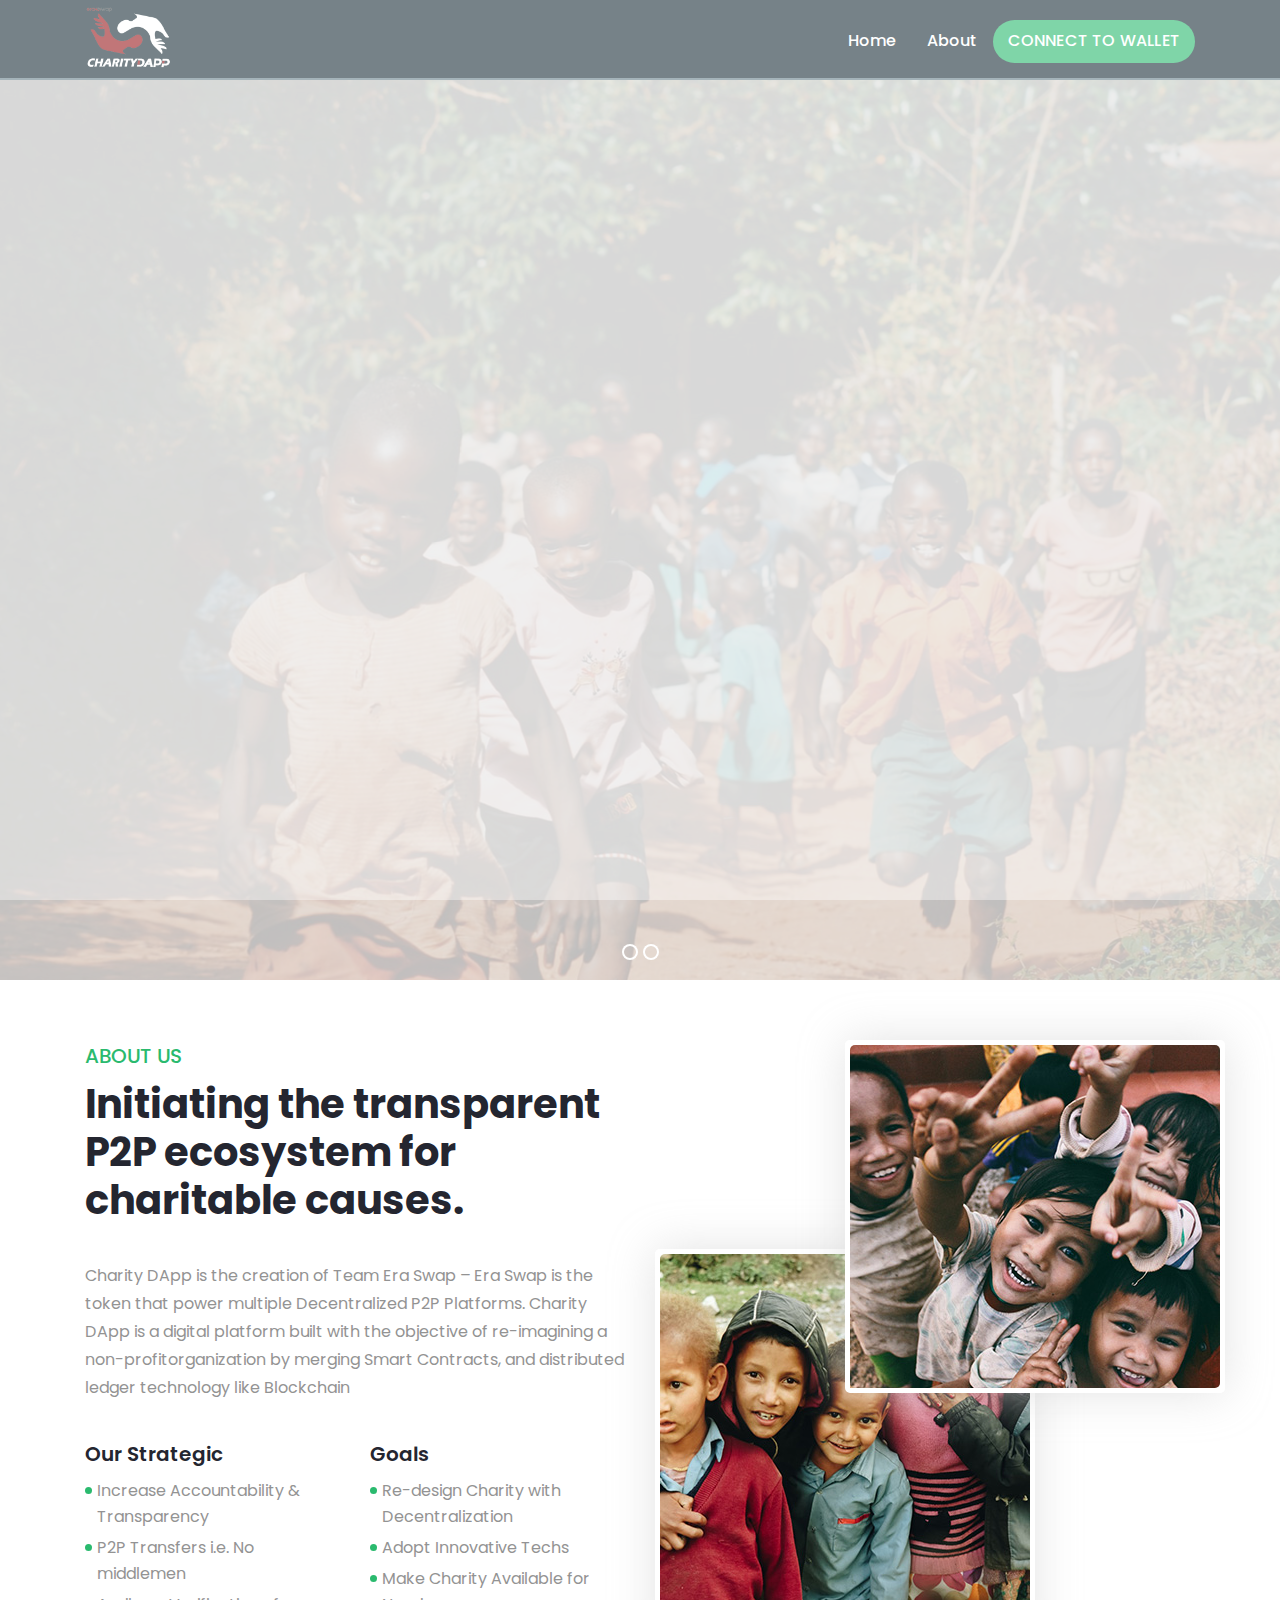
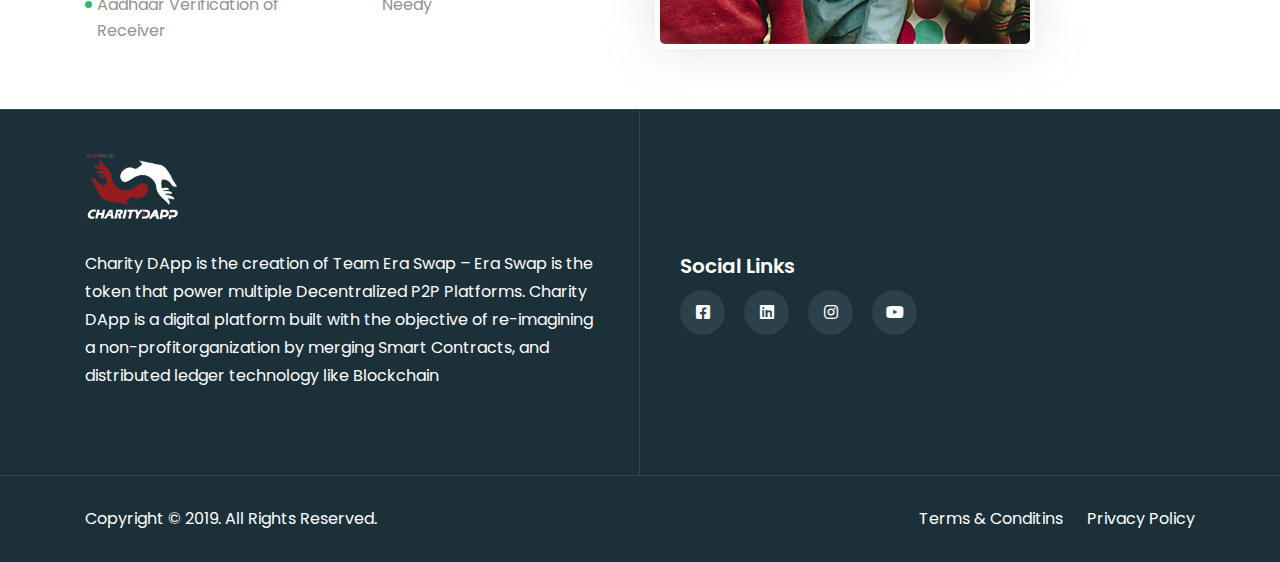
==== commit f7b5c1b7: "Merge pull request #1 from Sanket403/master" ====
--- a/index.html
+++ b/index.html
@@ -6,8 +6,12 @@
     <meta name="viewport" content="width=device-width, initial-scale=1.0">
     <meta http-equiv="X-UA-Compatible" content="ie=edge">
 
-    <title>CharityDAPP | Small charities can bring bigger impacts</title>
-
+    <title>Transparent P2P Ecosystem for Charitable Causes – Charity Dapp</title>
+    <meta name="description" content="Charity DApp is a digital platform built with the objective of re-imagining a non-profitorganization by merging Smart Contracts, and distributed ledger technology like Blockchain." />
+    <meta name="keywords" content="1) Charity, Global Charity world, Charitable, Charity sector, Charity practice, Decentralized Charity, Charity Dapp, Decentralized Charity Company
+     , charitable trust, Transparent Charitable, Peer to peer charity, Decentralized Charity Platform, Digital Charity platform" />
+     
+  
     <!-- Favicon -->
 
     <link rel="icon" type="image/png" sizes="16x16" href="img/logo.png">
@@ -91,13 +95,13 @@
                 <div class="row">
                     <div class="col-md-12">
                         <div class="menuzord main-navigation" id="menuzord">
-                            <a href="index.html" class="menuzord-brand"><img src="img/logo.png"  style="width: 86px;" alt="FundRack"
+                            <a href="index.html" class="menuzord-brand"><img src="img/logo.png"  style="width: 86px;" alt=""
                                     data-rjs="3"></a>
-                            <div class="search-dropdown view-mobile"><i class="fas fa-search"></i></div>
+                           
                             <ul class="menuzord-menu menuzord-right">
                                 <li><a href="index.html">Home</a></li>
-                                <li><a href="about-us.html">About</a></li>
-                                <li> <a href="#" class="button button-primary button-rounded slider-top">Donation Now</a>
+                                <li><a href="#about-us">About</a></li>
+                                <li> <a href="https://eraswap.life/" target="_blank" class="button button-primary button-rounded slider-top">Connect to wallet</a>
                                 </li>
                             </ul>
                         </div>
@@ -115,7 +119,7 @@
             <div id="hero-slider-three" class="rev_slider fullscreenbanner" data-version="5.4.5" style="display:none">
                 <ul>
                     <li data-transition="fade" class="slider-item">
-                        <img src="img/slider-3.jpg" alt="FundRack" class="rev-slidebg" data-bgposition="center center"
+                        <img src="img/slider-3.jpg" alt="" class="rev-slidebg" data-bgposition="center center"
                             data-bgfit="cover" data-bgrepeat="no-repeat" data-kenburns="on" data-duration="8000"
                             data-ease="Linear.easeNone" data-scalestart="100" data-scaleend="105" data-offsetstart="0 0"
                             data-offsetend="0 0" data-rotatestart="0" data-rotateend="0">
@@ -134,11 +138,11 @@
                         </div>
                         <div class="tp-caption layer-center"
                             data-frames='[{"delay":1000,"speed":1200,"frame":"0","from":"x:-50px;opacity:0;","to":"o:1;","ease":"Power3.easeInOut"},{"delay":"wait","speed":300,"frame":"999","to":"auto:auto;","ease":"Power3.easeInOut"}]'>
-                            <img src="img/slider-shape.png" alt="FundRack">
+                            <img src="img/slider-shape.png" alt="">
                         </div>
                     </li>
                     <li data-transition="fade" class="slider-item">
-                        <img src="img/slider-1.jpg" alt="FundRack" class="rev-slidebg" data-bgposition="center center"
+                        <img src="img/slider-1.jpg" alt="" class="rev-slidebg" data-bgposition="center center"
                             data-bgfit="cover" data-bgrepeat="no-repeat" data-kenburns="on" data-duration="8000"
                             data-ease="Linear.easeNone" data-scalestart="100" data-scaleend="105" data-offsetstart="0 0"
                             data-offsetend="0 0" data-rotatestart="0" data-rotateend="0">
@@ -148,7 +152,7 @@
                         </div>
                         <div class="tp-caption heading-one"
                             data-frames='[{"delay":1900,"speed":1000,"frame":"0","from":"opacity:0;","to":"o:1;","ease":"Power3.easeInOut"},{"delay":"wait","speed":300,"frame":"999","to":"auto:auto;","ease":"Power3.easeInOut"}]'>
-                            <h1 style="font-size: 42px;">Let’s redesign the practice of charity
+                            <h1>Let’s redesign the practice of charity
                                 <br>  with Blockchain driven Smart Contracts </h1>
                         </div>
                         <div class="tp-caption other-item"
@@ -157,7 +161,7 @@
                         </div>
                         <div class="tp-caption layer-center"
                             data-frames='[{"delay":1000,"speed":1200,"frame":"0","from":"x:-50px;opacity:0;","to":"o:1;","ease":"Power3.easeInOut"},{"delay":"wait","speed":300,"frame":"999","to":"auto:auto;","ease":"Power3.easeInOut"}]'>
-                            <img src="img/slider-shape.png" alt="FundRack">
+                            <img src="img/slider-shape.png" alt="">
                         </div>
                     </li>
                 </ul>
@@ -175,7 +179,7 @@
                     <div class="about-left">
                         <h4 class="color-base text-upper">About Us</h4>
                         <h2 class="color-secondary">Initiating the transparent P2P ecosystem for charitable causes.</h2>
-                        <p>Charity DApp is the creation of Team Era Swap – Era Swap is the token that power multiple Decentralized P2P Platforms. Charity DApp is a digital platform built with the objective of re-imagining a nonprofit organization by merging Smart Contracts, and distributed ledger technology like Blockchain</p>
+                        <p>Charity DApp is the creation of Team Era Swap – Era Swap is the token that power multiple Decentralized P2P Platforms. Charity DApp is a digital platform built with the objective of re-imagining a non-profitorganization by merging Smart Contracts, and distributed ledger technology like Blockchain</p>
                         <div class="row">
                             <div class="col-md-6 about-innar">
                                 <h4 class="color-secondary">Our Strategic</h4>
@@ -196,20 +200,14 @@
                         </div>
                     </div>
                 </div>
-                <div class="col-md-6 align-self-center">
-                    <div class="about-right row">
-                        <div class="col-md-6">
-                            <div class="about-img-item">
-                                <img src="img/about/5.jpg" alt="FundRack" class="img-fluid">
-                                <div class="about-img-hover">
-                                    <a data-fancybox href='https://youtu.be/f7hbWvHKns0'
-                                        class="button-play bg-base color-white"><i class="fas fa-play"></i></a>
-                                </div>
-                            </div>
-                        </div>
-                        <div class="col-md-6">
-                            <img src="img/about/6.jpg" alt="FundRack" class="img-fluid">
-                        </div>
+               
+				
+				 <div class="col-md-6 about-right">
+                    <div class="about-position position-one">
+                        <img src="img/pic-5.jpg" alt="FundRack">
+                    </div>
+                    <div class="about-position position-two">
+                        <img src="img/pic-7.jpg" alt="FundRack">
                     </div>
                 </div>
             </div>
@@ -217,7 +215,7 @@
     </section>
     <!-- End of About Us -->
 
-
+<!--
     <section id="why-choose" class=" p-80 bg-cause">
         <div class="container">
             <div class="row">
@@ -270,7 +268,7 @@
 
 
 
-    <!-- Feature Section -->
+    <!-- Feature Section 
     <section id="blog-post-two" class="p-80 blog-layout-two">
         <div class="container">
             <div class="row blog-content-two">
@@ -307,7 +305,7 @@
             </div>
         </div>
     </section>
-    <!-- End of Feature Section -->
+    <!-- End of Feature Section
     
 
     <section id="fun-area">
@@ -320,25 +318,25 @@
                         <div class="row">
                             <div class="col-md-3">
                                 <div class="fun-image">
-                                    <img src="img/thumb-1.png" alt="FundRack" class="img-fluid">
+                                    <img src="img/thumb-1.png" alt="" class="img-fluid">
                                     <h5><a href="#" class="color-white">Religious</a></h5>
                                 </div>
                             </div>
                             <div class="col-md-3">
                                 <div class="fun-image">
-                                    <img src="img/thumb-2.png" alt="FundRack" class="img-fluid">
+                                    <img src="img/thumb-2.png" alt="" class="img-fluid">
                                     <h5><a href="#" class="color-white">Helping Poor</a></h5>
                                 </div>
                             </div>
                             <div class="col-md-3">
                                 <div class="fun-image">
-                                    <img src="img/thumb-3.png" alt="FundRack" class="img-fluid">
+                                    <img src="img/thumb-3.png" alt="" class="img-fluid">
                                     <h5><a href="#" class="color-white">Planting Trees</a></h5>
                                 </div>
                             </div>
                             <div class="col-md-3">
                                 <div class="fun-image">
-                                    <img src="img/thumb-4.png" alt="FundRack" class="img-fluid">
+                                    <img src="img/thumb-4.png" alt="" class="img-fluid">
                                     <h5><a href="#" class="color-white">School</a></h5>
                                 </div>
                             </div>
@@ -353,7 +351,7 @@
                             <div class="col-md-6">
                                 <div class="fun-fact d-flex">
                                     <div class="fun-fact-img">
-                                        <img src="img/icon-1.png" alt="FundRack" class="img-fluid">
+                                        <img src="img/icon-1.png" alt="" class="img-fluid">
                                     </div>
                                     <div class="fun-content text-left">
                                         <h2>785,000</h2>
@@ -364,7 +362,7 @@
                             <div class="col-md-6">
                                 <div class="fun-fact d-flex">
                                     <div class="fun-fact-img">
-                                        <img src="img/icon-2.png" alt="FundRack" class="img-fluid">
+                                        <img src="img/icon-2.png" alt="" class="img-fluid">
                                     </div>
                                     <div class="fun-content text-left">
                                         <h2>63,000</h2>
@@ -378,7 +376,7 @@
             </div>
         </div>
     </section>
-   <!-- Causes Section -->
+   <!-- Causes Section 
     <section id="causes" class="p-80 bg-light">
         <div class="container">
             <div class="row section-head pb-60">
@@ -393,7 +391,7 @@
                 <div class="col-md-4">
                     <div class="cause-item item-one">
                         <div class="cause-head">
-                            <img src="img/cause/1.jpg" alt="FundRack" class="img-fluid">
+                            <img src="img/cause/1.jpg" alt="" class="img-fluid">
                             <div class="cause-hover">
                                 <a href="#" class="button button-small bg-red">30+ Donation</a>
                             </div>
@@ -418,7 +416,7 @@
                                 </div>
                             </div>
                             <div class="cause-author d-flex">
-                                <img src="img/cause/thumb.png" alt="FundRack" class="img-fluid">
+                                <img src="img/cause/thumb.png" alt="" class="img-fluid">
                                 <p class="mb-0 align-self-center ml-2"><a href="#" class="color-light">Mick
                                         Tinbergen</a></p>
                             </div>
@@ -429,7 +427,7 @@
                 <div class="col-md-4">
                     <div class="cause-item item-two">
                         <div class="cause-head">
-                            <img src="img/cause/2.jpg" alt="FundRack" class="img-fluid">
+                            <img src="img/cause/2.jpg" alt="" class="img-fluid">
                             <div class="cause-hover">
                                 <a href="#" class="button button-small bg-blue">35+ Donation</a>
                             </div>
@@ -454,7 +452,7 @@
                                 </div>
                             </div>
                             <div class="cause-author d-flex">
-                                <img src="img/cause/thumb.png" alt="FundRack" class="img-fluid">
+                                <img src="img/cause/thumb.png" alt="" class="img-fluid">
                                 <p class="mb-0 align-self-center ml-2"><a href="#" class="color-light">Mick
                                         Tinbergen</a></p>
                             </div>
@@ -465,7 +463,7 @@
                 <div class="col-md-4">
                     <div class="cause-item item-three">
                         <div class="cause-head">
-                            <img src="img/cause/3.jpg" alt="FundRack" class="img-fluid">
+                            <img src="img/cause/3.jpg" alt="" class="img-fluid">
                             <div class="cause-hover">
                                 <a href="#" class="button button-small bg-pink">38+ Donation</a>
                             </div>
@@ -490,7 +488,7 @@
                                 </div>
                             </div>
                             <div class="cause-author d-flex">
-                                <img src="img/cause/thumb.png" alt="FundRack" class="img-fluid">
+                                <img src="img/cause/thumb.png" alt="" class="img-fluid">
                                 <p class="mb-0 align-self-center ml-2"><a href="#" class="color-light">Mick
                                         Tinbergen</a></p>
                             </div>
@@ -509,40 +507,26 @@
             <div class="container">
                 <div class="row">
                     <div class="col-md-6 p-40 footer-left">
-                        <a href="index.html"><img src="img/logo.png"  width="94px" alt="FundRack" class="img-fluid" data-rjs="3"></a>
-                        <p class="color-white">We prevents and alleviates human suffering in the face of encies by
-                            mobilizing the power of volunteers and donors. We are is hting every minute of every day to
-                            finish what we started and achieve our vision to advance world unders.</p>
+                        <a href="index.html"><img src="img/logo.png"  width="94px" alt="" class="img-fluid" data-rjs="3"></a>
+                        <p class="color-white">Charity DApp is the creation of Team Era Swap – Era Swap is the token that power
+						multiple Decentralized P2P Platforms. Charity DApp is a digital platform built with the objective 
+						of re-imagining a non-profitorganization by merging Smart Contracts, and distributed ledger technology
+						like Blockchain</p>
                         
                     </div>
                     <div class="col-md-6 p-40 footer-right align-self-center">
                         
                             <h4>Social Links</h4>
                              <ul class="footer-icon">
-                                <li><a href="#"><i class="fab fa-twitter"></i></a></li>
-                                <li><a href="#"><i class="fab fa-instagram"></i></a></li>
-                                <li><a href="#"><i class="fab fa-pinterest-p"></i></a></li>
-                                <li><a href="#"><i class="fab fa-facebook"></i></a></li>
-                                <li><a href="#"><i class="fab fa-youtube"></i></a></li>
+
+								
+								<li><a href="https://www.facebook.com/eraswap"><i class="fab fa-facebook-square"></i></a></li>
+								<li><a href="https://www.linkedin.com/company/eraswap/"><i class="fab fa-linkedin"></i></a></li>
+								<li><a href="https://www.instagram.com/eraswap/?hl=en"><i class="fab fa-instagram"></i></a></li>
+								<li><a href="https://www.youtube.com/channel/UCGCP4f5DF1W6sbCjS6y3T1g?view_as=subscriber"><i class="fab fa-youtube"></i></a></li>
                              </ul>
                        
-                        <div class="footer-item">
-                            <h4>Our Partners</h4>
-                            <div class="partner-logo d-flex align-items-center">
-                                <a href="#" class="pr-4">
-                                    <img src="img/p-1.png" alt="FundRack" class="img-fluid">
-                                </a>
-                                <a href="#" class="pr-4">
-                                    <img src="img/p-2.png" alt="FundRack" class="img-fluid">
-                                </a>
-                                <a href="#" class="pr-4">
-                                    <img src="img/p-3.png" alt="FundRack" class="img-fluid">
-                                </a>
-                                <a href="#">
-                                    <img src="img/p-4.png" alt="FundRack" class="img-fluid">
-                                </a>
-                            </div>
-                        </div>
+                      
                     </div>
                 </div>
             </div>
@@ -555,10 +539,8 @@
                     </div>
                     <div class="col-md-6 text-right">
                         <ul class="footer-menu">
-                            <li><a href="#" class="color-white">Get Involded</a></li>
-                            <li><a href="#" class="color-white">News</a></li>
-                            <li><a href="#" class="color-white">FAQs</a></li>
-                            <li><a href="#" class="color-white">Contact us</a></li>
+                            <li><a href="Charity-dapp-terms.pdf" class="color-white">Terms & Conditins</a></li>
+                            <li><a href="Charity-dapp-Privacy.pdf" class="color-white">Privacy Policy</a></li>
                         </ul>
                     </div>
                 </div>
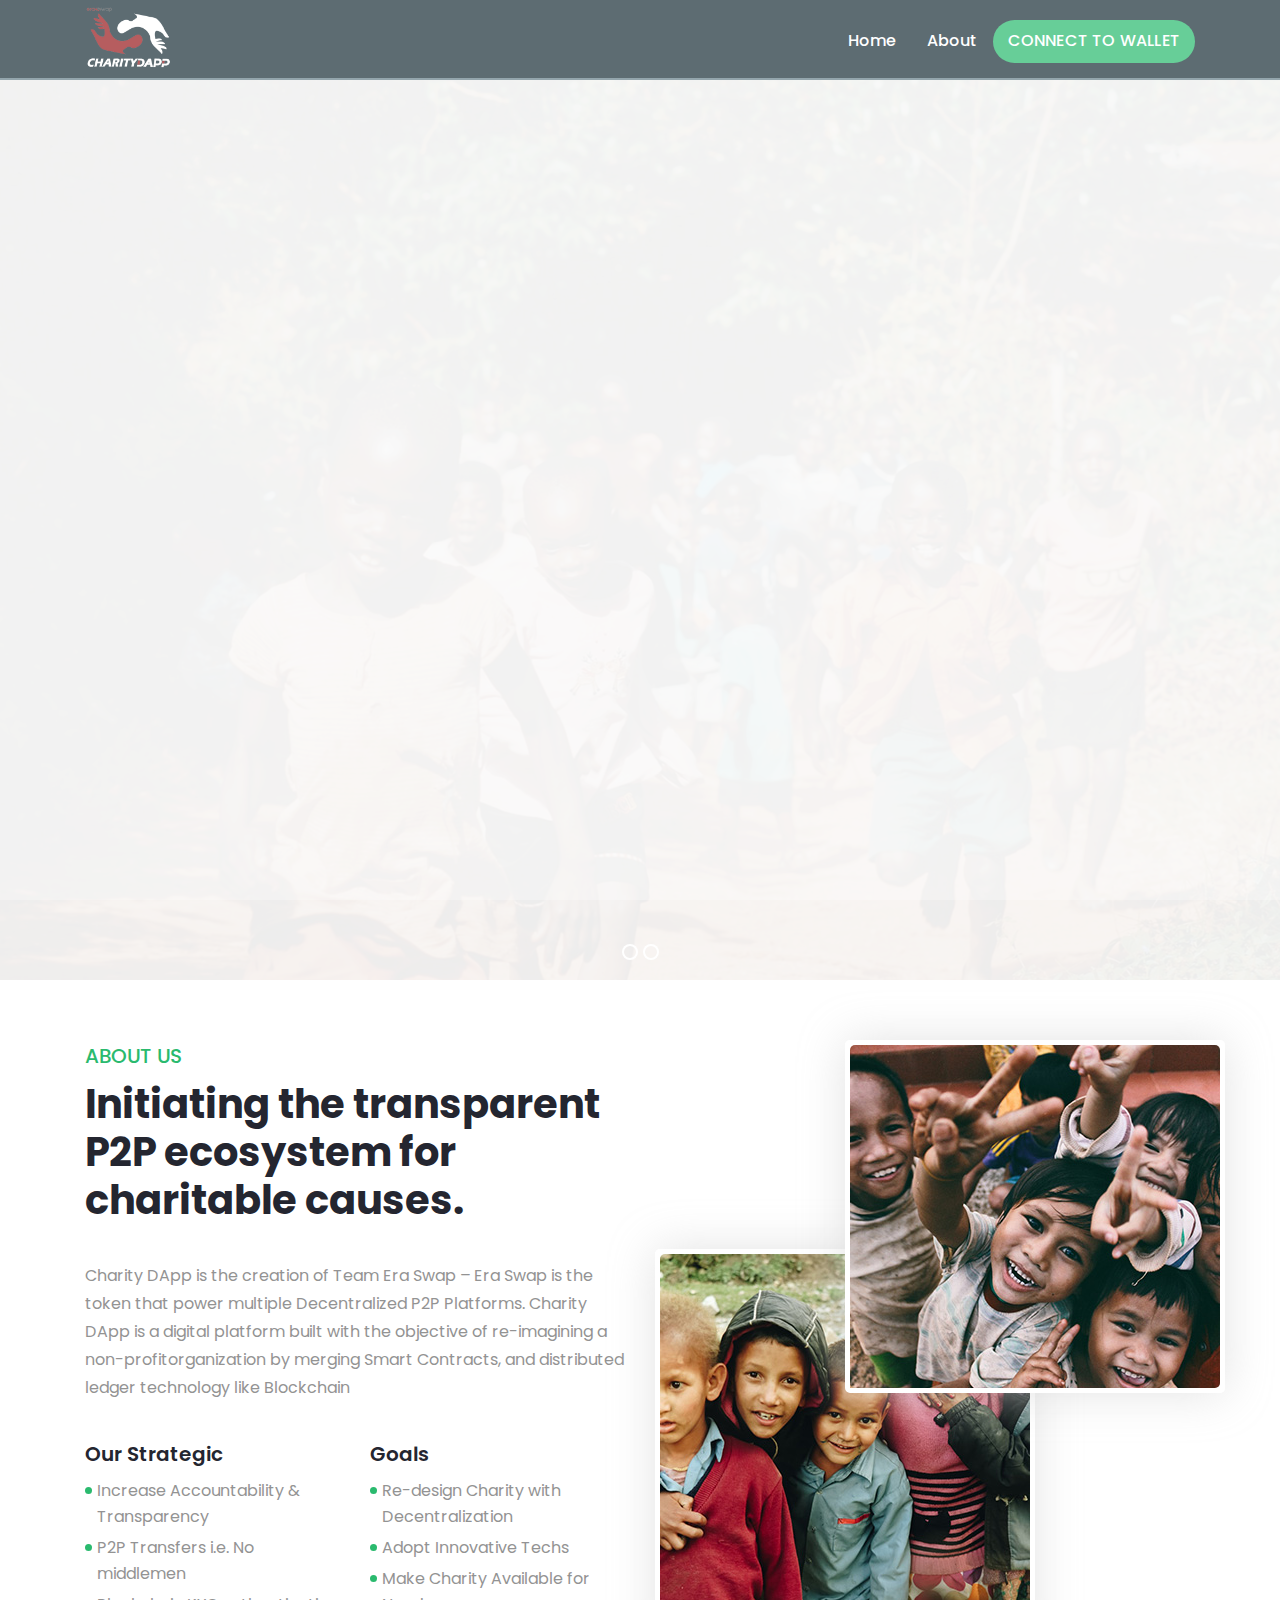
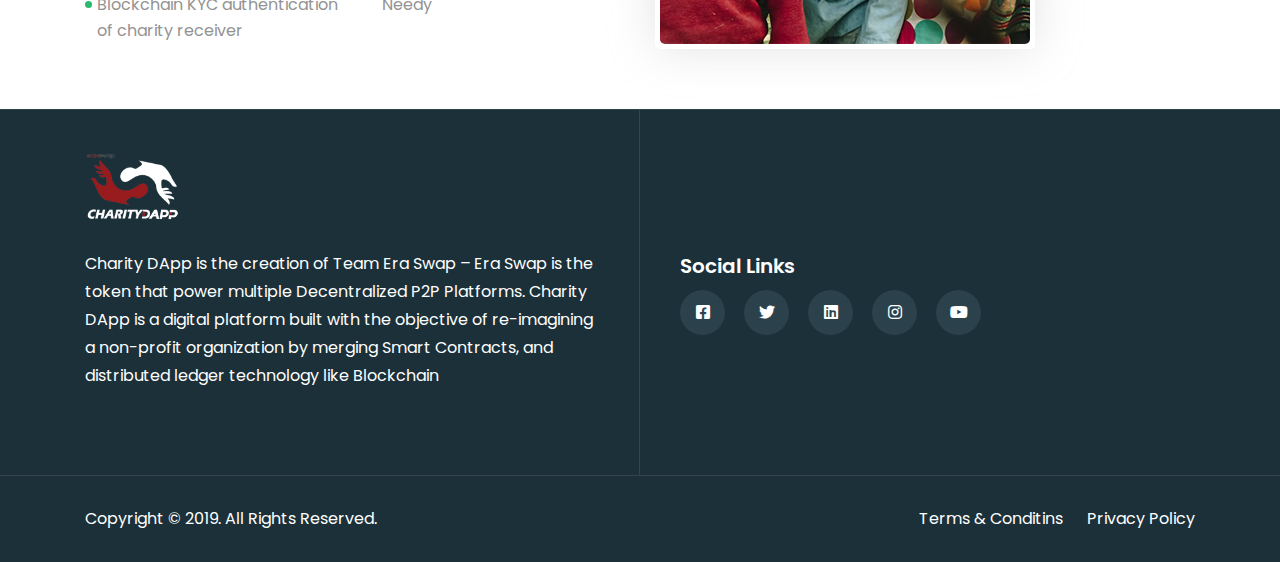
==== commit 1c3052d0: "Add twiiter link to social" ====
--- a/index.html
+++ b/index.html
@@ -179,14 +179,16 @@
                     <div class="about-left">
                         <h4 class="color-base text-upper">About Us</h4>
                         <h2 class="color-secondary">Initiating the transparent P2P ecosystem for charitable causes.</h2>
-                        <p>Charity DApp is the creation of Team Era Swap – Era Swap is the token that power multiple Decentralized P2P Platforms. Charity DApp is a digital platform built with the objective of re-imagining a non-profitorganization by merging Smart Contracts, and distributed ledger technology like Blockchain</p>
+                        <p>Charity DApp is the creation of Team Era Swap – Era Swap is the token that power multiple Decentralized 
+						P2P Platforms. Charity DApp is a digital platform built with the objective of re-imagining 
+						a non-profitorganization by merging Smart Contracts, and distributed ledger technology like Blockchain</p>
                         <div class="row">
                             <div class="col-md-6 about-innar">
                                 <h4 class="color-secondary">Our Strategic</h4>
                                 <ul class="about-list">
                                     <li> Increase Accountability & Transparency </li>
                                     <li> P2P Transfers i.e. No middlemen </li>
-                                    <li> Aadhaar Verification of Receiver </li>
+                                    <li> Blockchain KYC authentication of charity receiver</li>
                                 </ul>
                             </div>
                             <div class="col-md-6 about-innar">
@@ -510,7 +512,7 @@
                         <a href="index.html"><img src="img/logo.png"  width="94px" alt="" class="img-fluid" data-rjs="3"></a>
                         <p class="color-white">Charity DApp is the creation of Team Era Swap – Era Swap is the token that power
 						multiple Decentralized P2P Platforms. Charity DApp is a digital platform built with the objective 
-						of re-imagining a non-profitorganization by merging Smart Contracts, and distributed ledger technology
+						of re-imagining a non-profit organization by merging Smart Contracts, and distributed ledger technology
 						like Blockchain</p>
                         
                     </div>
@@ -521,7 +523,8 @@
 
 								
 								<li><a href="https://www.facebook.com/eraswap"><i class="fab fa-facebook-square"></i></a></li>
-								<li><a href="https://www.linkedin.com/company/eraswap/"><i class="fab fa-linkedin"></i></a></li>
+								<li><a href="https://mobile.twitter.com/EraSwapTech"><i class="fab fa-twitter"></i></a></li>
+								 <li><a href="https://www.linkedin.com/company/eraswap/"><i class="fab fa-linkedin"></i></a></li>
 								<li><a href="https://www.instagram.com/eraswap/?hl=en"><i class="fab fa-instagram"></i></a></li>
 								<li><a href="https://www.youtube.com/channel/UCGCP4f5DF1W6sbCjS6y3T1g?view_as=subscriber"><i class="fab fa-youtube"></i></a></li>
                              </ul>
@@ -586,4 +589,4 @@
     
 </body>
 
-</html>+</html>
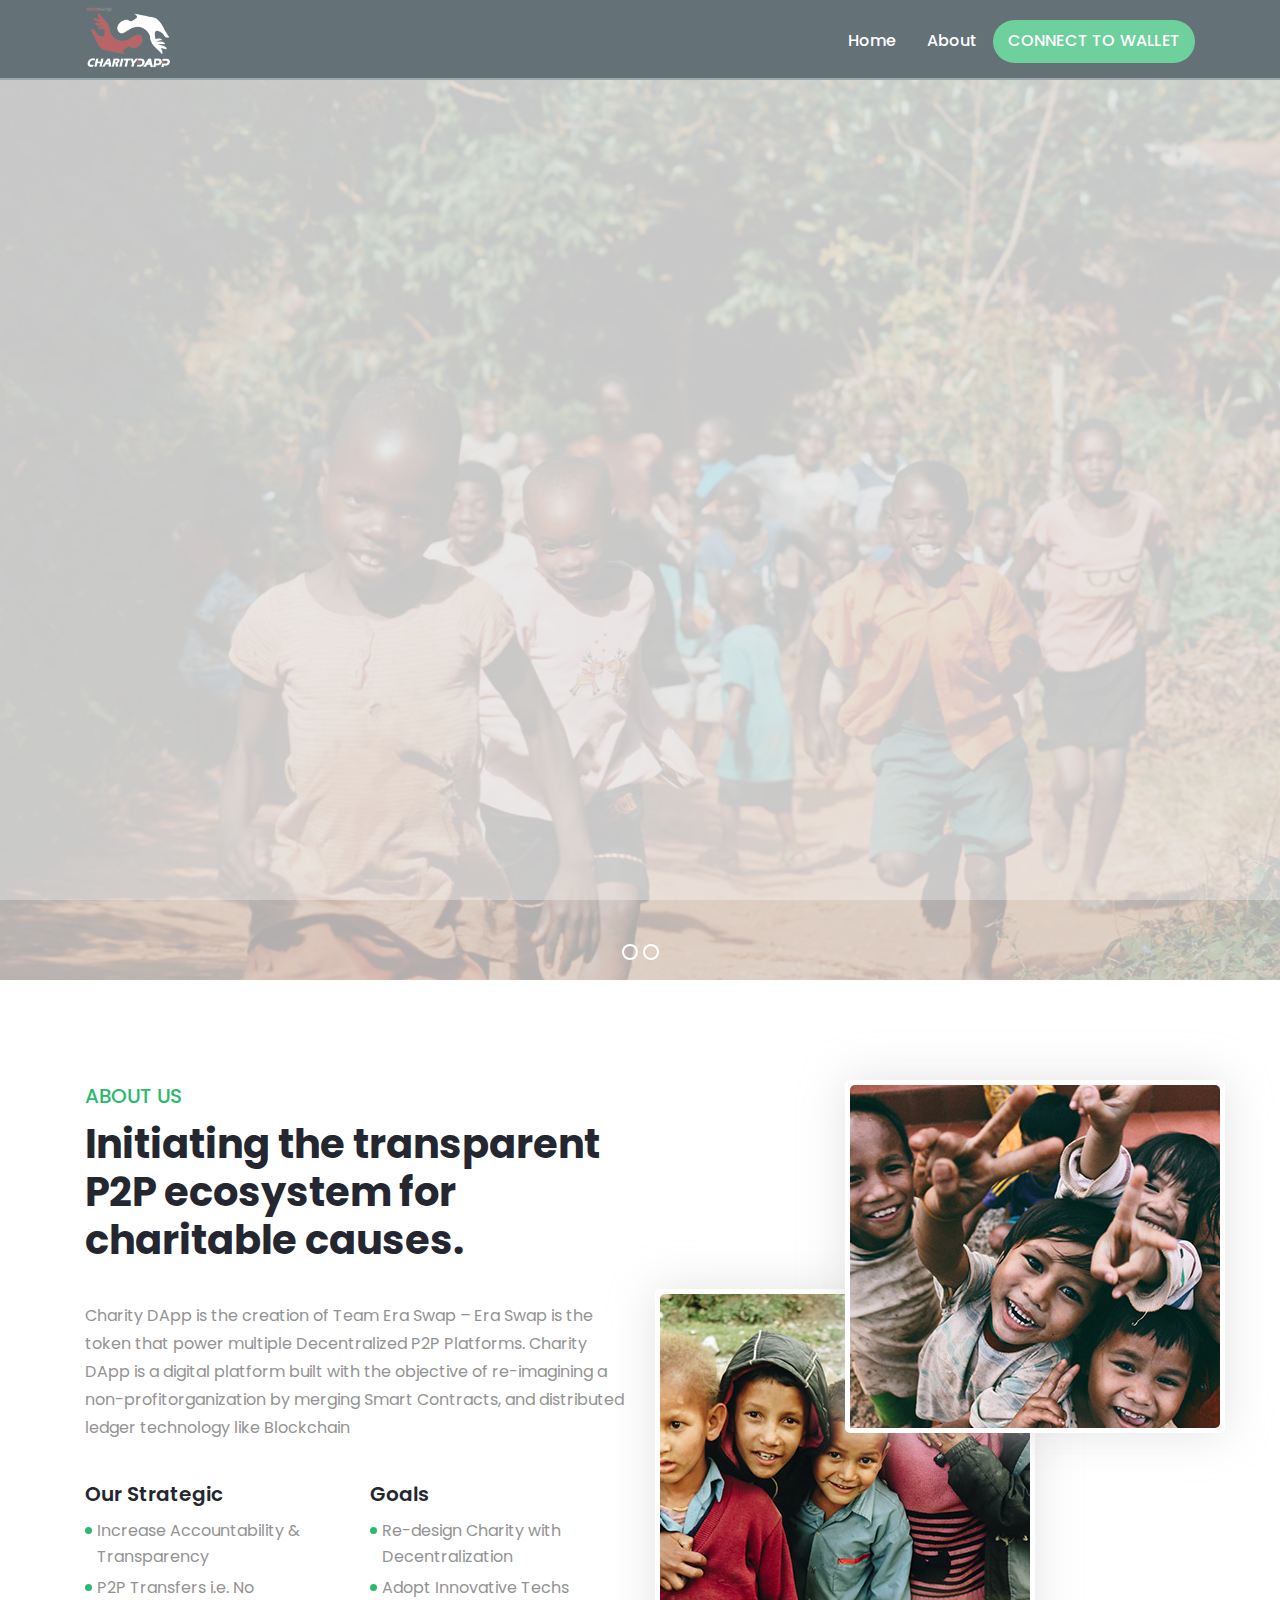
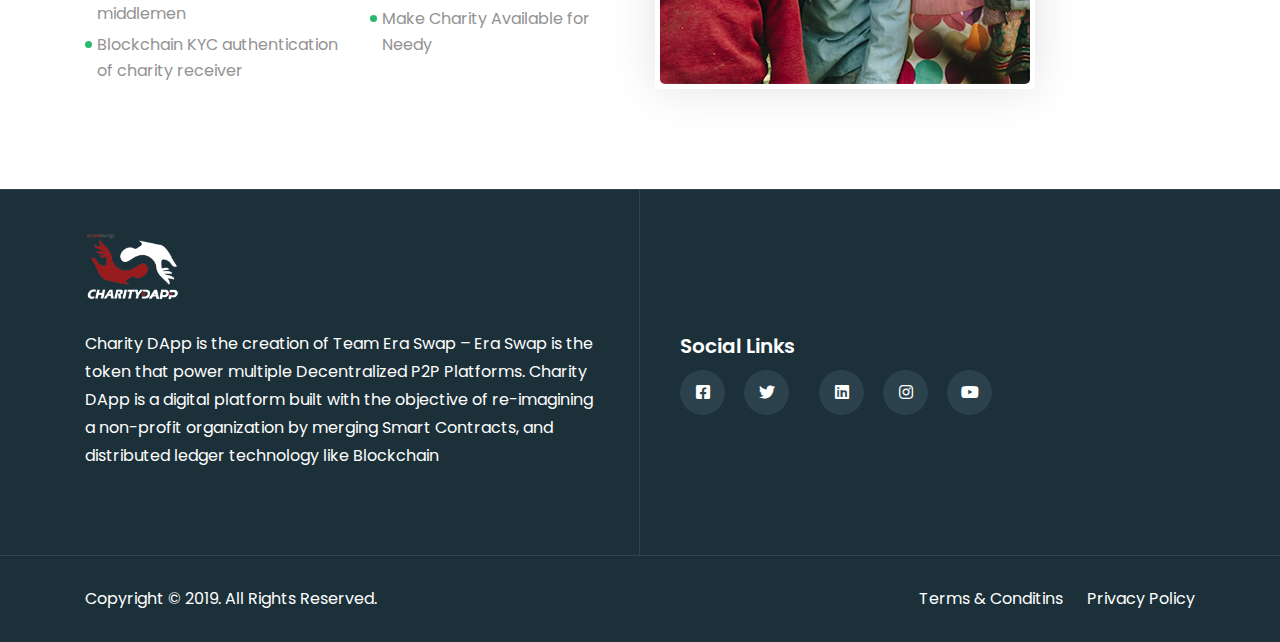
==== commit 4de98945: "Merge pull request #5 from Sanket403/master" ====
--- a/index.html
+++ b/index.html
@@ -8,7 +8,7 @@
 
     <title>Transparent P2P Ecosystem for Charitable Causes – Charity Dapp</title>
     <meta name="description" content="Charity DApp is a digital platform built with the objective of re-imagining a non-profitorganization by merging Smart Contracts, and distributed ledger technology like Blockchain." />
-    <meta name="keywords" content="1) Charity, Global Charity world, Charitable, Charity sector, Charity practice, Decentralized Charity, Charity Dapp, Decentralized Charity Company
+    <meta name="keywords" content="Charity, Global Charity world, Charitable, Charity sector, Charity practice, Decentralized Charity, Charity Dapp, Decentralized Charity Company
      , charitable trust, Transparent Charitable, Peer to peer charity, Decentralized Charity Platform, Digital Charity platform" />
      
   
@@ -134,7 +134,7 @@
                         </div>
                         <div class="tp-caption other-item"
                             data-frames='[{"delay":2300,"speed":1000,"frame":"0","from":"opacity:0;","to":"o:1;","ease":"Power3.easeInOut"},{"delay":"wait","speed":300,"frame":"999","to":"auto:auto;","ease":"Power3.easeInOut"}]'>
-                            <a href="#" class="button button-primary">Get Started </a>
+                            <a href="coming-soon.html" class="button button-primary">Get Started </a>
                         </div>
                         <div class="tp-caption layer-center"
                             data-frames='[{"delay":1000,"speed":1200,"frame":"0","from":"x:-50px;opacity:0;","to":"o:1;","ease":"Power3.easeInOut"},{"delay":"wait","speed":300,"frame":"999","to":"auto:auto;","ease":"Power3.easeInOut"}]'>
@@ -157,7 +157,7 @@
                         </div>
                         <div class="tp-caption other-item"
                             data-frames='[{"delay":2300,"speed":1000,"frame":"0","from":"opacity:0;","to":"o:1;","ease":"Power3.easeInOut"},{"delay":"wait","speed":300,"frame":"999","to":"auto:auto;","ease":"Power3.easeInOut"}]'>
-                            <a href="#" class="button button-primary">Get Started </a>
+                            <a href="coming-soon.html" class="button button-primary">Get Started </a>
                         </div>
                         <div class="tp-caption layer-center"
                             data-frames='[{"delay":1000,"speed":1200,"frame":"0","from":"x:-50px;opacity:0;","to":"o:1;","ease":"Power3.easeInOut"},{"delay":"wait","speed":300,"frame":"999","to":"auto:auto;","ease":"Power3.easeInOut"}]'>
@@ -172,7 +172,7 @@
     <!-- End of Slider -->
 
     <!-- About Us -->
-    <section id="about-us" class="p-80 about-layout-two">
+    <section id="about-us" class="p-100 about-layout-two">
         <div class="container">
             <div class="row about-content-wrap">
                 <div class="col-md-6">
@@ -522,11 +522,11 @@
                              <ul class="footer-icon">
 
 								
-								<li><a href="https://www.facebook.com/eraswap"><i class="fab fa-facebook-square"></i></a></li>
-								<li><a href="https://mobile.twitter.com/EraSwapTech"><i class="fab fa-twitter"></i></a></li>
-								 <li><a href="https://www.linkedin.com/company/eraswap/"><i class="fab fa-linkedin"></i></a></li>
-								<li><a href="https://www.instagram.com/eraswap/?hl=en"><i class="fab fa-instagram"></i></a></li>
-								<li><a href="https://www.youtube.com/channel/UCGCP4f5DF1W6sbCjS6y3T1g?view_as=subscriber"><i class="fab fa-youtube"></i></a></li>
+								<li><a href="https://www.facebook.com/eraswap" target="_blank"><i class="fab fa-facebook-square"></i></a></li>
+								<li><a href="https://mobile.twitter.com/EraSwapTech" target="_blank"><i class="fab fa-twitter"></i></a></li><li>
+								<li><a href="https://www.linkedin.com/company/eraswap/" target="_blank"><i class="fab fa-linkedin"></i></a></li>
+								<li><a href="https://www.instagram.com/eraswap/?hl=en" target="_blank"><i class="fab fa-instagram"></i></a></li>
+								<li><a href="https://www.youtube.com/channel/UCGCP4f5DF1W6sbCjS6y3T1g?view_as=subscriber" target="_blank"><i class="fab fa-youtube"></i></a></li>
                              </ul>
                        
                       
@@ -542,8 +542,8 @@
                     </div>
                     <div class="col-md-6 text-right">
                         <ul class="footer-menu">
-                            <li><a href="Charity-dapp-terms.pdf" class="color-white">Terms & Conditins</a></li>
-                            <li><a href="Charity-dapp-Privacy.pdf" class="color-white">Privacy Policy</a></li>
+                            <li><a href="Charity-dapp-terms.pdf" target="_blank" class="color-white">Terms & Conditins</a></li>
+                            <li><a href="Charity-dapp-Privacy.pdf" target="_blank" class="color-white">Privacy Policy</a></li>
                         </ul>
                     </div>
                 </div>
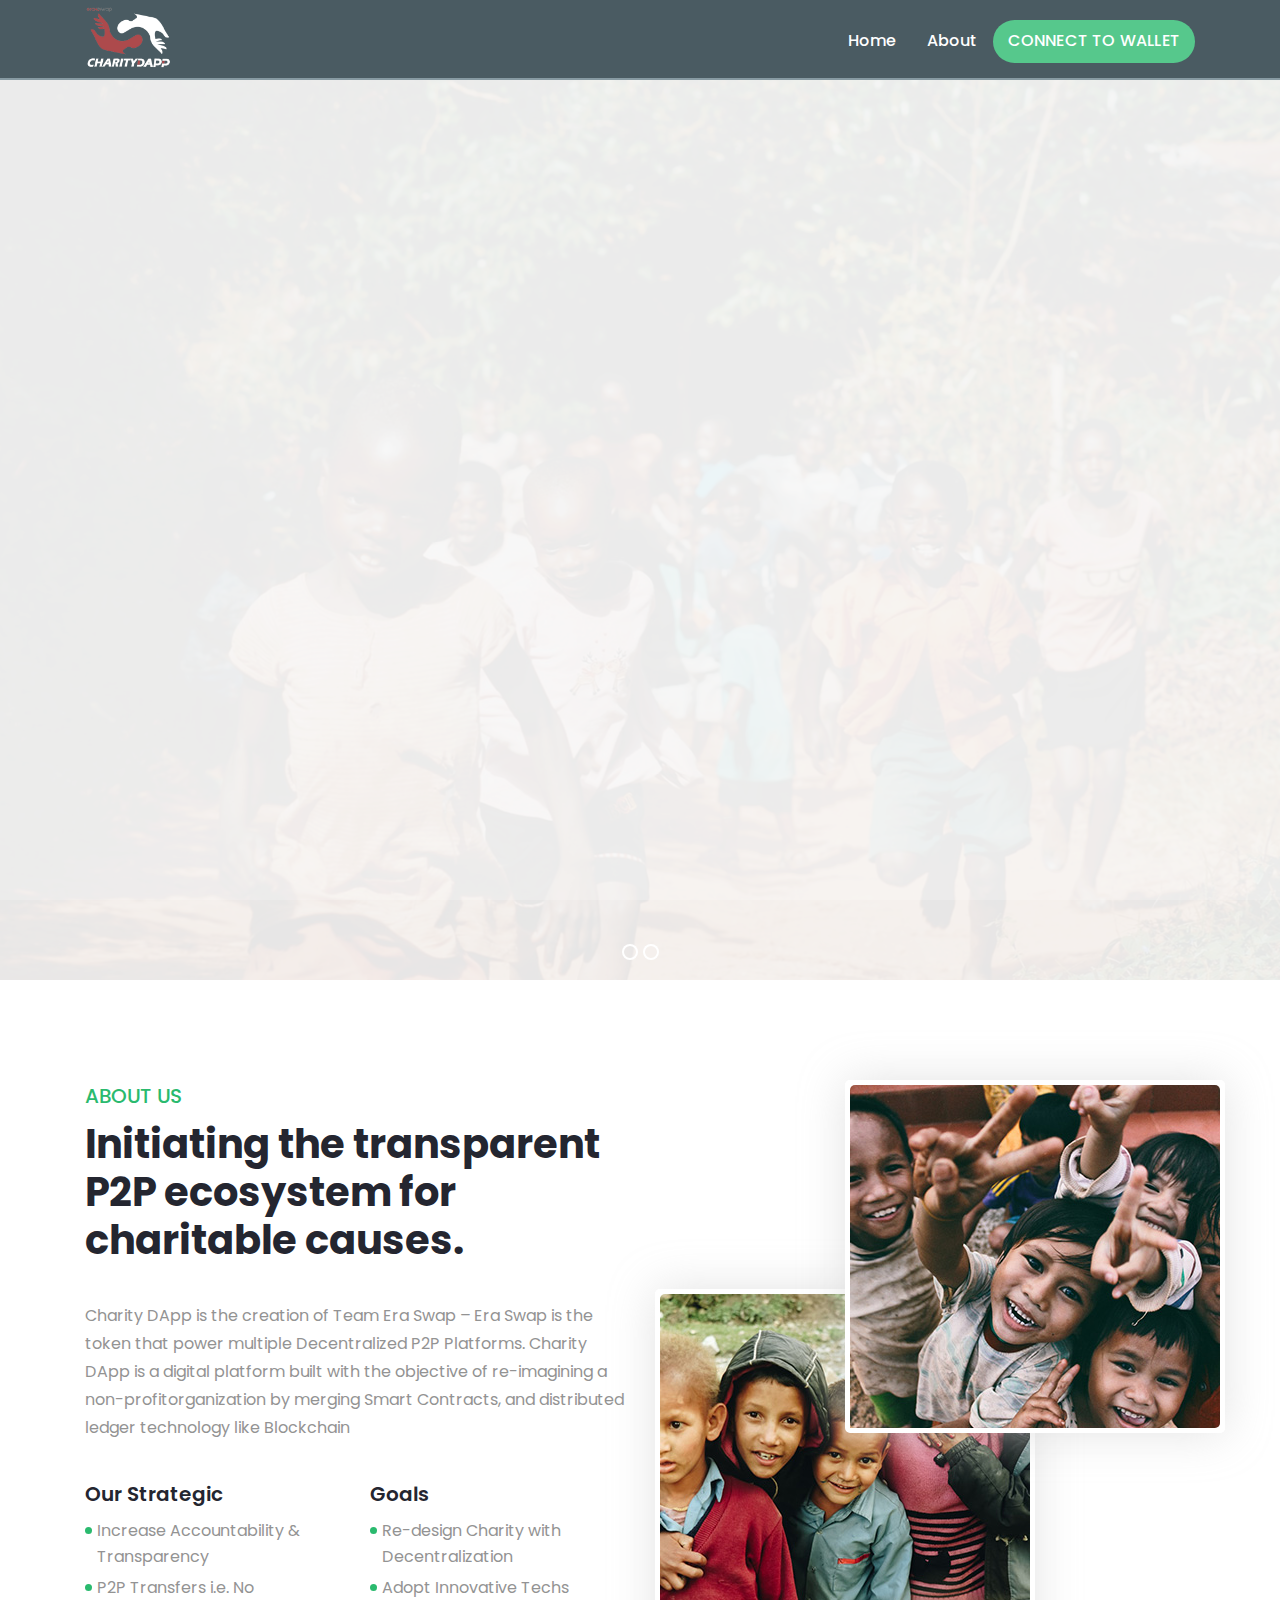
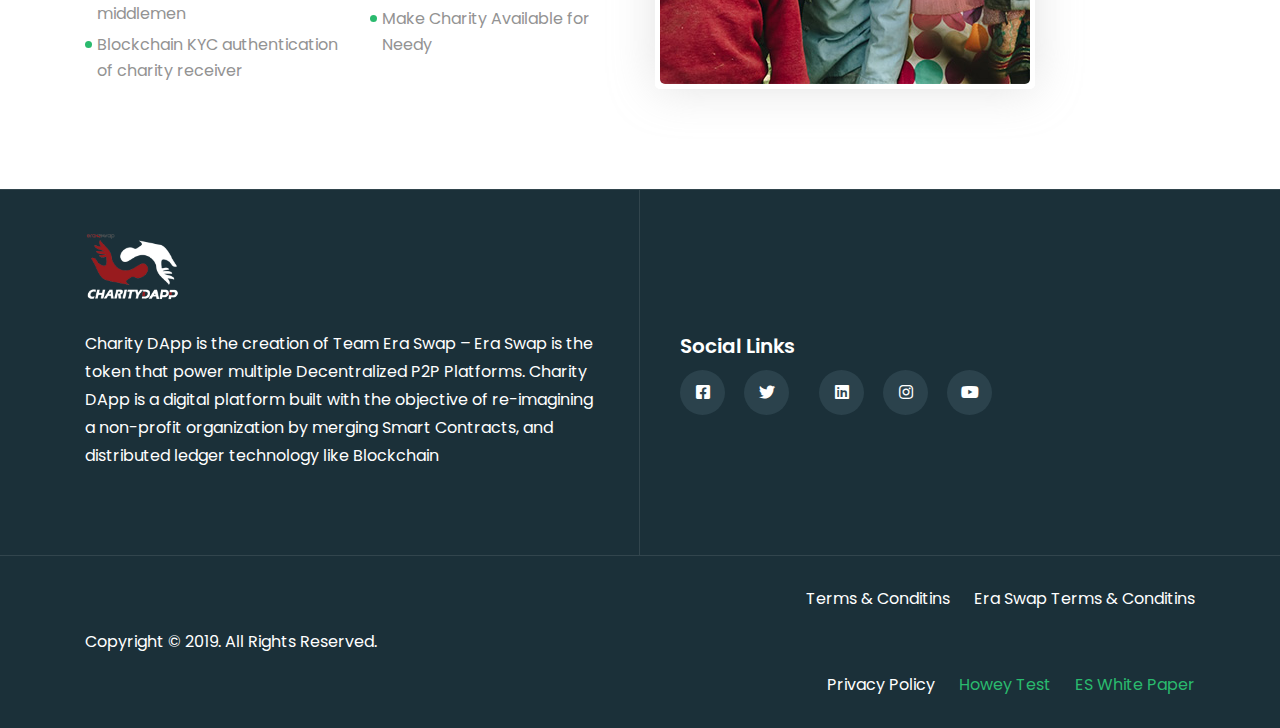
==== commit ff73eeb5: "Merge pull request #6 from Sanket403/master" ====
--- a/index.html
+++ b/index.html
@@ -542,8 +542,13 @@
                     </div>
                     <div class="col-md-6 text-right">
                         <ul class="footer-menu">
-                            <li><a href="Charity-dapp-terms.pdf" target="_blank" class="color-white">Terms & Conditins</a></li>
+                            <li><a href="charitydapp-terms-conditions.pdf" target="_blank" class="color-white">Terms & Conditins</a></li>
+                            <li><a href="https://eraswaptoken.io/pdf/eraswap-terms-conditions.pdf" target="_blank" class="color-white">Era Swap Terms & Conditins</a></li>
+                           
                             <li><a href="Charity-dapp-Privacy.pdf" target="_blank" class="color-white">Privacy Policy</a></li>
+                           
+                              <li><a href="http://eraswaptoken.io/pdf/era-swap-howey-test-letter-august7-2018.pdf" target="_blank">Howey Test</a></li>
+                              <li><a href="http://eraswaptoken.io/pdf/eraswap_whitepaper.pdf" target="_blank">ES White Paper </a></li>
                         </ul>
                     </div>
                 </div>
